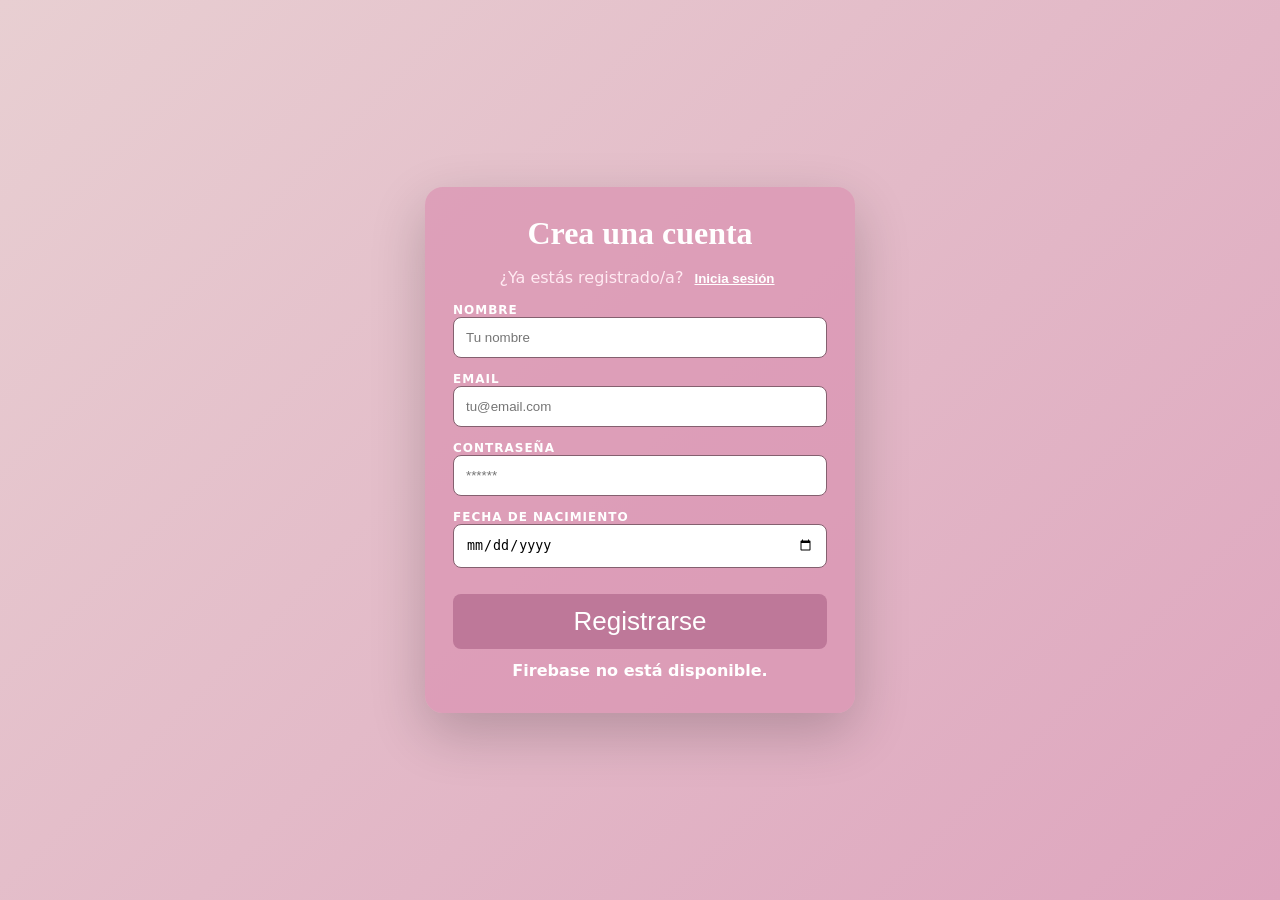
==== index (4).html @ d9af2d57 "Fix registro submit y guardado de usuario en Firestore" ====
<!DOCTYPE html>
<html lang="es">
<head>
  <meta charset="utf-8" />
  <meta name="viewport" content="width=device-width,initial-scale=1" />
  <title>Digital Notes 2026</title>
  <link rel="icon" type="image/png" href="logodn.index.png" />
  <link href="https://fonts.googleapis.com/css2?family=Montserrat:wght@400;700&display=swap" rel="stylesheet">
  <style>
    :root{
      --pink:#ffb6cc; 
      --bg1:#ffdce5; 
      --bg2:#ffe9c7; 
      --accent:#c36b85; 
      --text:#222;
      --heading:#111;
      --card-bg:#ffffff;
      --panel-bg:#ffffff;
      --panel-text:#222;
      --muted:#6b4350;
      --border:#eee;
      --input-bg:#ffffff;
      --nav-bg:linear-gradient(90deg,#ffeef6,#fff6ee);
      --add-cover-bg:rgba(255,255,255,0.6);
    }
    [data-theme="dark"]{
      --bg1:#1a1a1a;
      --bg2:#302b2b;
      --text:#f5f5f5;
      --heading:#ffffff;
      --pink:#8b5b67;
      --accent:#c36b85;
      --card-bg:#262626;
      --panel-bg:#1f1f1f;
      --panel-text:#f5f5f5;
      --muted:#c8a5b1;
      --border:#3a3a3a;
      --input-bg:#262626;
      --nav-bg:#2b2b2b;
      --add-cover-bg:#2b2b2b;
    }

    *{box-sizing:border-box}

    body{
      margin:0;
      font-family:Inter, system-ui, Arial, sans-serif;
      background:linear-gradient(135deg,var(--bg1),var(--bg2));
      min-height:100vh;
      color:var(--text);
    }

    header{
      display:flex;
      align-items:center;
      justify-content:space-between;
      padding:16px 20px;
      background:linear-gradient(90deg, rgba(255,255,255,0.08), rgba(255,255,255,0.03));
      backdrop-filter:blur(6px);
      flex-wrap:wrap;
    }

    .logo-area{
      display:flex;
      align-items:center;
      gap:12px
    }

    .logo-img{
      width:44px;height:44px;
      object-fit:contain;
      border-radius:10px
    }

    .logo-text{
      font-family:Georgia, serif;
      font-size:24px;
      color:#fff
    }

    .nav-right{
      display:flex;
      gap:12px;
      align-items:center;
      flex-wrap:wrap;
    }

    .nav-links a{
      color:var(--muted);
      text-decoration:none;
      padding:8px 12px;
      border-radius:12px;
      background:var(--nav-bg);
      font-weight:700
    }

    input.search{
      padding:8px 12px;
      border-radius:20px;
      border:0;
      min-width:140px;
      background:var(--input-bg);
      color:var(--text)
    }

    main{padding:18px 20px}

    h1.section{
      color:var(--heading);
      margin:18px 0
    }

    .controls{
      display:flex;
      gap:12px;
      align-items:center;
      margin-bottom:12px
    }

    .controls select{
      padding:6px 8px;
      border-radius:8px;
      border:1px solid var(--border);
      background:var(--input-bg);
      color:var(--text)
    }

    .btn{
      background:var(--pink);
      border:none;
      padding:10px 14px;
      border-radius:22px;
      cursor:pointer;
      color:#5a3d4b;
      font-weight:700;
      box-shadow:0 6px 18px rgba(195,107,133,0.12);
      transition:transform .15s ease, box-shadow .2s ease
    }

    .btn:hover{
      transform:translateY(-3px)
    }

    .btn:active,
    .toolbar button:active,
    .icon-btn:active{
      transform:scale(0.95);
    }

    .tap-anim{
      animation:tapPop 320ms ease;
    }

    @keyframes tapPop{
      0%{ transform:scale(1); }
      45%{ transform:scale(0.92); }
      100%{ transform:scale(1); }
    }

    .notes-grid{
      display:grid;
      grid-template-columns:repeat(auto-fill,minmax(320px,1fr));
      gap:18px
    }

    .note-card{
      padding:16px;
      border-radius:14px;
      min-height:130px;
      box-shadow:0 8px 20px rgba(0,0,0,0.08);
      position:relative;
      overflow:hidden;
      background:var(--card-bg);
      color:var(--panel-text)
    }

    .note-title{
      font-weight:700;
      margin-bottom:8px
    }

    .note-body{
      white-space:pre-wrap;
      color:inherit
    }

    .note-body.preview{
      display:-webkit-box;
      -webkit-line-clamp:3;
      -webkit-box-orient:vertical;
      overflow:hidden;
      text-overflow:ellipsis;
      word-break:break-word;
    }

    .note-thumb{
      width:100%;
      height:140px;
      object-fit:cover;
      border-radius:10px;
      margin:8px 0 10px;
      border:1px solid rgba(0,0,0,0.08)
    }

    .note-thumb.small{
      width:100%;
      height:90px;
      object-fit:cover;
      margin:10px 0;
      display:block;
      padding:0;
      background:transparent;
      cursor:zoom-in;
    }

    .note-meta{
      font-size:12px;
      color:var(--muted)
    }

    .notebooks{
      display:flex;
      gap:18px;
      flex-wrap:wrap
    }

    .notebook{
      width:150px;
      text-align:center;
      position:relative;
      border-radius:12px;
      transition:transform .2s ease, box-shadow .2s ease;
    }

    .notebook:hover{
      transform:translateY(-6px) scale(1.02);
    }

    .notebook.active-lift{
      transform:translateY(-14px) scale(1.03);
    }

    .notebook img{
      width:150px;
      height:200px;
      object-fit:cover;
      border-radius:12px;
      display:block;
      box-shadow:0 10px 22px rgba(0,0,0,0.16)
    }

    .notebook img,
    .notebook p{
      cursor:pointer;
    }

    .notebook p{
      margin:8px 0 0;
      font-weight:700;
      color:var(--text)
    }

    .notebook .dots{
      position:absolute;
      top:8px;
      right:8px;
      cursor:pointer;
      color:var(--text);
      font-size:22px;
      z-index:50
    }

    .notebook .menu{
      display:none;
      position:absolute;
      top:36px;
      right:8px;
      background:var(--panel-bg);
      padding:8px;
      border-radius:10px;
      box-shadow:0 12px 30px rgba(0,0,0,0.12);
      z-index:60
    }

    .notebook .menu button{
      display:block;
      width:160px;
      text-align:left;
      padding:10px;
      border-radius:8px;
      border:none;
      background:linear-gradient(90deg,var(--pink),#ffd0e6);
      color:#5a3d4b;
      font-weight:700;
      margin-bottom:6px;
      cursor:pointer
    }

    .add-cover{
      width:150px;
      height:200px;
      border-radius:12px;
      background:var(--add-cover-bg);
      display:flex;
      align-items:center;
      justify-content:center;
      font-size:48px;
      color:var(--muted)
    }

    .overlay{
      position:fixed;
      inset:0;
      background:rgba(0,0,0,0.4);
      display:none;
      align-items:center;
      justify-content:center;
      padding:20px;
      z-index:100
    }

    .modal{
      background:var(--panel-bg);
      color:var(--panel-text);
      width:100%;
      max-width:960px;
      border-radius:12px;
      padding:18px;
      box-shadow:0 18px 40px rgba(0,0,0,0.25)
    }

    .title-input{
      width:100%;
      padding:10px;
      border-radius:10px;
      border:1px solid var(--border);
      background:var(--input-bg);
      color:var(--panel-text);
      margin-bottom:10px;
      font-weight:700
    }

    .toolbar{
      display:flex;
      gap:8px;
      margin-bottom:8px;
      align-items:center;
      flex-wrap:wrap
    }

    .toolbar button,
    .toolbar select,
    .toolbar input[type="color"]{
      padding:10px;
      border-radius:10px;
      border:2px solid rgba(0,0,0,0.04);
      background:var(--panel-bg);
      color:var(--panel-text);
      cursor:pointer;
      font-weight:700
    }

    .toolbar select{
      min-width:160px
    }

    .toolbar .tool-group{
      display:flex;
      gap:8px;
      flex-wrap:wrap;
      align-items:center
    }

    .toolbar .tool-label{
      font-size:12px;
      font-weight:700;
      color:var(--muted)
    }

    .toolbar .text-color-tool{
      width:44px;
      height:44px;
      border-radius:12px;
      border:2px solid rgba(0,0,0,0.06);
      background:var(--panel-bg);
      font-weight:800;
      font-size:18px;
      color:var(--muted)
    }

    .toolbar .text-color-picker{
      width:44px;
      height:44px;
      padding:0;
      border-radius:12px
    }

    .editor{
      min-height:300px;
      position:relative;
      max-height:min(60vh, 420px);
      border-radius:10px;
      border:1px solid var(--border);
      padding:14px;
      overflow:auto;
      background:var(--panel-bg);
      color:var(--panel-text);
      line-height:1.5
    }

    .editor-shell{
      position:relative
    }

    .editor-scroll{
      position:absolute;
      top:12px;
      right:12px;
      display:flex;
      flex-direction:column;
      gap:8px
    }

    .editor-scroll button{
      width:42px;
      height:42px;
      border-radius:14px;
      border:none;
      background:linear-gradient(180deg,#ffd0e6,#ffb6cc);
      cursor:pointer;
      box-shadow:0 6px 14px rgba(195,107,133,0.2);
      font-size:18px
    }

    .editor[contenteditable]{outline:none}

    .color-panel{
      display:flex;
      gap:12px;
      align-items:center;
      flex-wrap:wrap
    }

    .color-preview{
      width:40px;
      height:40px;
      border-radius:8px;
      border:1px solid #ddd
    }

    .color-controls{
      display:flex;
      flex-direction:column;
      gap:8px
    }

    .color-controls input[type=range]{width:220px}

    .palette{
      display:flex;
      gap:8px;
      flex-wrap:wrap
    }

    .palette button{
      width:36px;
      height:36px;
      border-radius:8px;
      border:2px solid rgba(0,0,0,0.06);
      cursor:pointer
    }

    .icon-btn{
      width:62px;
      height:62px;
      border-radius:50%;
      background:linear-gradient(180deg,#ffd0e6,#ffb6cc);
      display:flex;
      align-items:center;
      justify-content:center;
      font-size:30px;
      box-shadow:0 10px 30px rgba(195,107,133,0.18);
      position:fixed;
      bottom:24px;
      right:24px;
      cursor:pointer;
      z-index:120
    }

    .row{
      display:flex;
      gap:8px;
      align-items:center
    }

    .notebook.drop-target{
      outline:3px dashed rgba(195,107,133,0.35)
    }

    .file-input{display:none}

    .note-img{
      max-width:100%;
      border-radius:8px;
      margin-top:8px;
      cursor:move;
      touch-action:none;
    }

    .note-img.selected{
      outline:2px dashed #d66ba0;
      outline-offset:2px;
    }

    .note-asset-block{
      margin:12px 0;
      padding:10px;
      border:1px dashed var(--border);
      border-radius:12px;
      background:rgba(255,255,255,0.55);
    }

    .note-asset-block figcaption{
      font-size:12px;
      color:var(--muted);
      margin-bottom:8px;
      font-weight:700;
      letter-spacing:.2px;
    }

    .drawing-board{
      display:none;
      margin-bottom:12px;
      border:1px solid var(--border);
      border-radius:14px;
      padding:10px;
      background:var(--panel-bg);
    }

    .draw-toolbar{
      display:flex;
      flex-wrap:wrap;
      gap:8px;
      align-items:center;
      margin-bottom:8px;
    }

    .draw-toolbar input,
    .draw-toolbar select,
    .draw-toolbar button{
      border-radius:10px;
      border:1px solid var(--border);
      padding:8px;
      background:var(--panel-bg);
      color:var(--panel-text);
    }

    #drawCanvas{
      width:100%;
      height:220px;
      border:1px solid var(--border);
      border-radius:10px;
      background:#fff;
      display:block;
      cursor:crosshair;
      touch-action:none;
    }

    .template-gallery{
      display:none;
      margin-top:18px;
      padding:16px;
      border-radius:14px;
      border:1px solid var(--border);
      background:var(--panel-bg);
    }

    .template-gallery h3{
      margin:0 0 6px;
    }

    .template-grid{
      display:grid;
      grid-template-columns:repeat(auto-fill,minmax(160px,1fr));
      gap:12px;
    }

    .template-card{
      border:1px solid var(--border);
      border-radius:12px;
      padding:10px;
      background:var(--card-bg);
      cursor:pointer;
    }

    .template-card img{
      width:100%;
      height:180px;
      object-fit:cover;
      border-radius:8px;
      display:block;
      margin-bottom:8px;
    }

    .template-card span{
      font-weight:700;
      color:var(--panel-text);
    }

    .compact-color-palette{
      display:none;
      margin-bottom:10px;
      border:1px solid var(--border);
      border-radius:10px;
      padding:8px;
      background:var(--panel-bg);
    }

    .compact-color-grid{
      display:grid;
      grid-template-columns:repeat(auto-fill,minmax(28px,1fr));
      gap:6px;
      max-width:260px;
    }

    .compact-color-grid button{
      width:28px;
      height:28px;
      border-radius:7px;
      border:1px solid rgba(0,0,0,0.14);
      cursor:pointer;
    }

    .draw-fullscreen-overlay{
      position:fixed;
      inset:0;
      z-index:220;
      background:rgba(14,10,12,0.95);
      display:none;
      flex-direction:column;
      padding:10px;
    }

    .draw-fullscreen-toolbar{
      display:flex;
      gap:8px;
      align-items:center;
      flex-wrap:wrap;
      margin-bottom:8px;
      color:#fff;
    }

    .draw-fullscreen-toolbar input,
    .draw-fullscreen-toolbar select,
    .draw-fullscreen-toolbar button{
      padding:8px;
      border-radius:10px;
      border:1px solid #5e5860;
      background:#272429;
      color:#fff;
    }

    #drawFullscreenCanvas{
      flex:1;
      width:100%;
      border-radius:12px;
      background:#fff;
      touch-action:none;
      cursor:crosshair;
    }

    .calendar-btn{
      background:var(--pink);
      color:#5a3d4b;
      border:none;
    }


    .btn.saving{
      background:linear-gradient(180deg,#ffb9d6,#ffa6cc);
      box-shadow:0 10px 24px rgba(194,72,126,0.28);
    }

    .btn.saved{
      background:linear-gradient(180deg,#b6f3d1,#93e3b8);
      color:#1d5b3a;
    }

    .calendar-modal{
      max-width:420px;
    }

    .calendar-head{
      display:flex;
      align-items:center;
      justify-content:space-between;
      margin-bottom:10px;
    }

    .calendar-grid{
      display:grid;
      grid-template-columns:repeat(7,1fr);
      gap:6px;
    }

    .calendar-weekday,
    .calendar-day{
      text-align:center;
      border-radius:10px;
      padding:8px 0;
      font-weight:700;
      font-size:12px;
    }

    .calendar-weekday{ color:var(--muted); }

    .calendar-day{
      border:1px solid var(--border);
      background:linear-gradient(180deg,#fff8fd,#ffe9f4);
      cursor:pointer;
    }

    .calendar-day.active{
      background:linear-gradient(180deg,#ffb6d8,#fda7cc);
      color:#6a2546;
      border-color:#f192bf;
    }


    [data-theme="dark"] .calendar-day{
      background:linear-gradient(180deg,#2f2a2e,#262226);
      border-color:#51464d;
      color:#f5f5f5;
    }

    [data-theme="dark"] .calendar-day.active{
      background:linear-gradient(180deg,#a56d82,#8f5f72);
      color:#fff;
      border-color:#bc8ea0;
    }

    .editor-modal{
      max-width:940px;
      max-height:92vh;
      overflow:auto;
      transition:max-width .2s ease;
    }

    .editor-modal.fullscreen{
      width:96vw;
      max-width:96vw;
      height:94vh;
      max-height:94vh;
    }

    .auth-overlay{
      position:fixed;
      inset:0;
      z-index:500;
      background:linear-gradient(135deg,#e8cfd2,#dea5be);
      display:flex;
      align-items:center;
      justify-content:center;
      padding:20px;
    }

    .auth-card{
      width:min(92vw,430px);
      background:rgba(219,151,180,0.78);
      border-radius:18px;
      padding:28px;
      color:#fff;
      box-shadow:0 20px 55px rgba(0,0,0,0.2);
    }

    .auth-card h1{font-family:Georgia,serif;text-align:center;margin:0 0 10px;}
    .auth-card p{text-align:center;color:#ffeaf2;}
    .auth-card label{display:block;font-weight:700;font-size:12px;letter-spacing:1px;margin:14px 0 6px;}
    .auth-card input{width:100%;padding:12px;border:1px solid #84606f;border-radius:8px;}
    .auth-card #toggleAuthMode{background:none;border:none;color:#fff;font-weight:700;cursor:pointer;text-decoration:underline;}
    .auth-card #authSubmit{margin-top:20px;width:100%;padding:12px;border:none;border-radius:8px;background:#be7899;color:#fff;font-size:26px;cursor:pointer;}

    .export-import-group{
      display:flex;
      gap:8px;
      align-items:center;
      flex-wrap:wrap;
    }

    .toast-msg{
      position:fixed;
      top:18px;
      right:18px;
      z-index:900;
      padding:10px 14px;
      border-radius:12px;
      background:linear-gradient(180deg,#ffd9ea,#ffc3dd);
      color:#6b2b4f;
      font-weight:700;
      box-shadow:0 12px 28px rgba(0,0,0,0.2);
      opacity:0;
      transform:translateY(-8px);
      pointer-events:none;
      transition:opacity .22s ease, transform .22s ease;
    }

    .toast-msg.show{
      opacity:1;
      transform:translateY(0);
    }

    [data-theme="dark"] .toast-msg{
      background:linear-gradient(180deg,#6e4b59,#543846);
      color:#fff;
    }

    body.auth-locked header,
    body.auth-locked main,
    body.auth-locked footer,
    body.auth-locked #fab{
      display:none;
    }

    .image-controls{
      display:none;
      gap:12px;
      align-items:center;
      flex-wrap:wrap;
      padding:10px;
      border-radius:12px;
      border:1px solid var(--border);
      background:var(--panel-bg);
      color:var(--panel-text);
      margin:8px 0 12px
    }

    .image-controls label{
      font-size:12px;
      font-weight:700;
      color:var(--muted)
    }

    .image-controls input[type="range"]{
      width:160px
    }

    .image-controls select,
    .image-controls button{
      padding:8px 10px;
      border-radius:8px;
      border:1px solid var(--border);
      background:var(--panel-bg);
      color:var(--panel-text);
      cursor:pointer
    }

    .controls label{
      color:var(--text)
    }

    .modal label{
      color:var(--panel-text)
    }

    .notebook-notes{
      display:grid;
      grid-template-columns:repeat(auto-fill,minmax(310px,1fr));
      gap:18px;
      margin-top:12px
    }

    .notebook-workspace{
      margin-top:22px;
      padding:18px;
      border-radius:16px;
      border:1px solid var(--border);
      background:var(--panel-bg);
      color:var(--panel-text)
    }

    .notebook-workspace-header{
      display:flex;
      justify-content:space-between;
      align-items:flex-start;
      gap:12px;
      flex-wrap:wrap
    }

    .notebook-workspace-title-wrap{
      display:flex;
      flex-direction:column;
      gap:8px;
    }

    .notebook-mode-panel{
      margin-top:18px;
      padding:16px;
      border-radius:14px;
      border:1px solid var(--border);
      background:linear-gradient(135deg,#ffe5f0,#ffd6ea);
    }

    .notebook-mode-panel h4{
      margin:0 0 6px;
      color:var(--heading)
    }

    .notebook-mode-panel p{
      margin:0 0 12px;
      color:var(--muted)
    }

    .notebook-notes .note-card{
      min-height:220px;
      padding:18px;
      border:1px solid rgba(0,0,0,0.06);
      cursor:pointer
    }

    .notebook-notes .note-title{
      font-size:20px;
      margin-bottom:12px
    }

    .notebook-notes .note-body.preview{
      -webkit-line-clamp:5;
      font-size:15px
    }


    .notebook-open-mode-btn{
      position:relative;
      display:inline-flex;
      align-items:center;
      gap:12px;
      padding:11px 18px;
      border-radius:999px;
      border:none;
      font-weight:700;
      color:#6b2b4f;
      background:linear-gradient(180deg,#ffd1e8,#ffb7da);
      box-shadow:0 8px 18px rgba(179,73,123,0.22);
      cursor:pointer;
    }

    .notebook-open-mode-btn .book-icon{
      width:26px;
      height:18px;
      border-radius:4px;
      position:relative;
      display:inline-block;
      background:#fff3fa;
      border:2px solid #b55286;
      box-shadow:inset -7px 0 0 rgba(181,82,134,0.18);
    }

    .notebook-open-mode-btn .book-icon::before{
      content:'';
      position:absolute;
      top:-2px;
      bottom:-2px;
      left:50%;
      width:2px;
      transform:translateX(-50%);
      background:#b55286;
    }

    .book-shell{
      display:flex;
      align-items:center;
      justify-content:center;
      gap:20px;
      margin-top:12px
    }

    .book-stage{
      width:min(950px, 96vw);
      display:flex;
      justify-content:center
    }

    .book-topbar{
      display:flex;
      justify-content:space-between;
      align-items:center;
      gap:8px;
      flex-wrap:wrap
    }

    .book-container{
      width:100%;
      min-height:500px;
      perspective:1200px;
      position:relative;
      background:linear-gradient(150deg,#ffcae3,#f7b7d8);
      border-radius:18px;
      padding:28px 20px;
      box-shadow:0 20px 42px rgba(140,48,101,0.32)
    }

    .book-spread{
      display:grid;
      grid-template-columns:1fr 1fr;
      gap:0;
      min-height:440px;
      border-radius:14px;
      overflow:hidden;
      box-shadow:0 16px 36px rgba(0,0,0,0.26);
      position:relative;
      transition:transform 0.65s ease;
      transform-style:preserve-3d;
      transform-origin:center;
    }

    .book-spread::before{
      content:'';
      position:absolute;
      top:0;
      bottom:0;
      left:50%;
      width:10px;
      transform:translateX(-50%);
      border-radius:12px;
      background:linear-gradient(180deg,#c478a1,#a35280);
      box-shadow:0 0 12px rgba(0,0,0,0.2);
      z-index:3;
    }

    .book-leaf{
      background:#fff5fa;
      padding:24px 28px;
      position:relative;
      overflow:hidden;
      color:#302127;
    }

    [data-theme="dark"] .book-leaf{
      background:#312733;
      color:#f6edf2;
    }

    .book-leaf::before{
      content:'';
      position:absolute;
      inset:0;
      background:
        linear-gradient(90deg,rgba(0,0,0,0.06),transparent 60%),
        radial-gradient(circle at top right, rgba(255,126,188,0.24), transparent 55%);
      border-radius:6px;
      pointer-events:none
    }

    .book-spread.turning{
      box-shadow:0 22px 46px rgba(0,0,0,0.3)
    }

    .book-spread.turning::after{
      content:'';
      position:absolute;
      top:0;
      bottom:0;
      width:52%;
      pointer-events:none;
      z-index:6;
      opacity:0;
      background:linear-gradient(90deg, rgba(40,18,34,0.35), rgba(40,18,34,0.06) 46%, rgba(255,255,255,0.2));
      filter:blur(0.5px);
    }

    .book-spread.flip-forward{
      animation:pageFlipForward 820ms cubic-bezier(0.24,0.82,0.26,1);
    }

    .book-spread.flip-forward::after{
      right:-2%;
      transform-origin:left center;
      animation:pageShadowForward 820ms ease;
    }

    .book-spread.flip-back{
      animation:pageFlipBackward 820ms cubic-bezier(0.24,0.82,0.26,1);
    }

    .book-spread.flip-back::after{
      left:-2%;
      transform-origin:right center;
      animation:pageShadowBackward 820ms ease;
    }

    .book-cover-screen,
    .book-spread{
      transition:opacity 280ms ease;
    }

    .book-cover-screen.flipping-out,
    .book-spread.flipping-out{
      opacity:0;
    }

    @keyframes pageFlipForward{
      0%{ transform:rotateY(0deg) translateX(0) scale(1); }
      38%{ transform:rotateY(-20deg) translateX(12px) scale(0.99); }
      62%{ transform:rotateY(-33deg) translateX(18px) scale(0.985); }
      100%{ transform:rotateY(0deg) translateX(0) scale(1); }
    }

    @keyframes pageFlipBackward{
      0%{ transform:rotateY(0deg) translateX(0) scale(1); }
      38%{ transform:rotateY(20deg) translateX(-12px) scale(0.99); }
      62%{ transform:rotateY(33deg) translateX(-18px) scale(0.985); }
      100%{ transform:rotateY(0deg) translateX(0) scale(1); }
    }

    @keyframes pageShadowForward{
      0%{ opacity:0; transform:scaleX(0.65) rotateY(0deg); }
      46%{ opacity:0.82; transform:scaleX(1) rotateY(-22deg); }
      100%{ opacity:0; transform:scaleX(0.7) rotateY(0deg); }
    }

    @keyframes pageShadowBackward{
      0%{ opacity:0; transform:scaleX(0.65) rotateY(0deg); }
      46%{ opacity:0.82; transform:scaleX(1) rotateY(22deg); }
      100%{ opacity:0; transform:scaleX(0.7) rotateY(0deg); }
    }

    .book-meta{
      font-size:12px;
      color:var(--muted);
      margin-bottom:12px;
      position:relative;
      z-index:2
    }

    .book-title{
      font-weight:700;
      font-size:20px;
      margin-bottom:12px;
      position:relative;
      z-index:2
    }

    .book-content{
      white-space:pre-wrap;
      line-height:1.85;
      min-height:300px;
      max-height:320px;
      overflow:auto;
      padding-right:6px;
      position:relative;
      z-index:2
    }

    .book-cover-screen{
      min-height:440px;
      border-radius:14px;
      background:linear-gradient(135deg,#f08aba,#d8689f);
      display:flex;
      flex-direction:column;
      align-items:center;
      justify-content:center;
      gap:16px;
      box-shadow:inset 0 0 0 8px rgba(255,255,255,0.08)
    }

    .book-cover-screen img{
      width:min(240px,56vw);
      max-height:320px;
      object-fit:cover;
      border-radius:12px;
      box-shadow:0 20px 32px rgba(0,0,0,0.24)
    }

    .book-cover-fallback{
      width:min(240px,56vw);
      height:min(320px,74vw);
      border-radius:12px;
      display:flex;
      align-items:center;
      justify-content:center;
      background:rgba(255,255,255,0.26);
      color:#fff;
      font-weight:700;
      text-align:center;
      padding:18px;
      box-shadow:0 20px 32px rgba(0,0,0,0.24)
    }

    .book-empty{
      color:#9a8a76;
      font-style:italic
    }

    .book-nav{
      display:flex;
      flex-direction:column;
      gap:10px
    }

    .book-nav button{
      width:56px;
      height:56px;
      border-radius:50%;
      border:none;
      background:linear-gradient(180deg,#ffd0e6,#ffb6cc);
      font-size:20px;
      cursor:pointer;
      box-shadow:0 6px 16px rgba(195,107,133,0.2)
    }

    .book-exit{
      background:#ddd
    }

    .tutorial-steps{
      margin:10px 0 14px;
      padding-left:20px;
      display:grid;
      gap:8px
    }

    .tutorial-steps li{
      line-height:1.45
    }

    .modal select{
      padding:6px 8px;
      border-radius:8px;
      border:1px solid var(--border);
      background:var(--input-bg);
      color:var(--panel-text)
    }

    footer{
      text-align:center;
      padding:20px;
      color:var(--muted);
      font-weight:700
    }

    /* RESPONSIVE FIX FULL */
    @media(max-width:600px){
      header{
        flex-direction:column;
        align-items:flex-start;
        gap:14px;
        padding:12px 16px;
      }
      .nav-right{
        width:100%;
        flex-wrap:wrap;
        gap:8px;
      }
      .nav-links a{
        padding:6px 8px;
        font-size:13px;
      }
      .btn{
        padding:8px 10px;
        font-size:13px;
        border-radius:16px;
      }
      input.search{
        min-width:100%;
        padding:8px;
      }
      .logo-img{width:36px;height:36px}
      .logo-text{font-size:18px}
      .modal{padding:14px}
      .editor{min-height:220px}
      .toolbar button,
      .toolbar select,
      .toolbar input[type="color"]{
        padding:8px;
        font-size:12px
      }
      .toolbar select{min-width:120px}
      .icon-btn{
        width:54px;
        height:54px;
        bottom:16px;
        right:16px
      }
      .notes-grid{
        grid-template-columns:1fr;
      }
      .note-card{
        min-height:120px;
      }
      #overlayEditor{
        padding:0;
        align-items:stretch;
      }
      #overlayEditor .modal{
        max-width:none;
        width:100%;
        min-height:100vh;
        border-radius:0;
        padding:12px;
      }
      .book-shell{
        flex-direction:column;
      }
      .book-nav{
        flex-direction:row;
      }
      .book-nav button{
        width:48px;
        height:48px;
      }
      .book-spread{
        grid-template-columns:1fr 1fr;
        min-width:680px;
      }
      .book-spread::before{ width:7px; }
      .book-container{
        min-height:460px;
        padding:10px;
        width:100%;
        overflow-x:auto;
      }
      .book-cover-screen{
        min-height:420px;
      }
      .book-stage{ width:100%; }
      .book-nav{ width:100%; justify-content:center; }
      .book-content{ max-height:340px; }
      .template-card img{height:140px;}
    }

    @media (min-width:601px) and (max-width:1024px){
      .book-container{
        min-height:460px;
      }
      .book-leaf{
        padding:18px 20px;
      }
      .book-content{
        max-height:280px;
      }
    }
  </style>
</head>
<body class="auth-locked">
  <header>
    <div class="logo-area">
      <img src="logodn.index.png" alt="Logo" class="logo-img" />
      <span class="logo-text">Digital Notes 2026</span>
    </div>

    <div class="nav-right">
      <nav class="nav-links">
        <a href="#" data-view="notes">Notas recientes</a>
        <a href="#" data-view="cuadernos">Mis cuadernos</a>
      </nav>

      <input class="search" placeholder="Buscar..." id="searchInput" />

      <button class="btn" id="openQuickAdd">+ Agregar Nota</button>
      <div class="export-import-group">
        <button class="btn" id="exportBtn">Exportar</button>
        <label class="btn" id="importLabel">
          Importar
          <input type="file" id="importFile" class="file-input" accept="application/json">
        </label>
      </div>
      <button class="btn calendar-btn" id="calendarBtn">📅 Calendario</button>
      <button class="btn" id="openSettingsBtn">⚙️ Configuración</button>

      <button class="btn" id="darkModeBtn">🌙</button>
    </div>
  </header>

  <main>
    <section id="view-notes">
      <h1 class="section">Notas recientes</h1>
      <div class="controls">
        <label>Filtrar por libreta:
          <select id="filterNotebook"><option value="all">Todas</option></select>
        </label>
      </div>
      <div class="notes-grid" id="notesGrid"></div>
    </section>

    <section id="view-cuadernos" class="notebook-shell" style="display:none">
      <h1 class="section">Mis cuadernos</h1>
      <p style="margin-top:-6px;color:var(--muted)">Esta vista es solo para cuadernos. Haz clic en uno para abrir su página exclusiva de notas.</p>
      <div class="notebooks" id="notebooksList">
        <div class="notebook">
          <div class="add-cover" id="addNotebookBtn">+</div>
          <p>Agregar portada</p>
        </div>
      </div>
    </section>

    <section id="view-notebook-notes" class="notebook-workspace" style="display:none">
      <div class="notebook-workspace-header">
        <div class="notebook-workspace-title-wrap">
          <button id="closeNotebookView" class="btn" style="background:#ddd">⟵ Volver a cuadernos</button>
          <h3 id="notebookViewTitle" style="margin:0">Página del cuaderno</h3>
          <p id="notebookViewSubtitle" style="margin:0;color:var(--muted)">Aquí verás las notas recientes de este cuaderno.</p>
        </div>
      </div>
      <div class="notebook-mode-panel">
        <h4>Modo libreta</h4>
        <p>Vista de doble página, fondo rosa y animaciones activas en todas las hojas de este cuaderno.</p>
        <button id="openBookModeInline" class="notebook-open-mode-btn"><span class="book-icon" aria-hidden="true"></span> Abrir modo libreta</button>
      </div>
      <div class="notebook-notes" id="notebookNotesGrid"></div>
    </section>
  </main>

  <!-- Overlay para cuadernos -->
  <div class="overlay" id="overlayNotebook">
    <div class="modal">
      <h3 id="nbModalTitle">Nuevo cuaderno</h3>
      <input id="nbName" placeholder="Nombre del cuaderno" class="title-input" />
      <label>Portada: <input type="file" id="nbCoverFile" accept="image/*"></label>
      <label>Color del cuaderno: <input type="color" id="nbCoverColor" value="#f08aba"></label>
      <div style="display:flex;gap:10px;margin-top:12px;justify-content:flex-end">
        <button id="nbCancel" class="btn" style="background:#ddd">Cancelar</button>
        <button id="nbSave" class="btn">Guardar</button>
      </div>
    </div>
  </div>

  <!-- Overlay para editor de notas -->
  <div class="overlay" id="overlayEditor">
    <div class="modal editor-modal" id="editorModal">
      <input id="noteTitle" class="title-input" placeholder="Título (opcional)" />
      <div style="display:flex;gap:10px;align-items:center;margin-bottom:8px;flex-wrap:wrap">
        <div class="toolbar">
          <div class="tool-group">
            <button data-cmd="bold">B</button>
            <button data-cmd="italic">I</button>
            <button data-cmd="underline">U</button>
            <button data-cmd="insertUnorderedList">• Lista</button>
            <button data-cmd="insertOrderedList">1. Lista</button>
            <button id="insertChecklist">☑️</button>
          </div>
          <div class="tool-group">
            <span class="tool-label">Alinear</span>
            <button data-align="left">⬅️</button>
            <button data-align="center">↔️</button>
            <button data-align="right">➡️</button>
          </div>
          <div class="tool-group">
            <button id="textColorTool" class="text-color-tool" title="Color de texto">A</button>
            <input type="color" id="textColorToolPicker" class="text-color-picker" value="#6b4350" title="Paleta de color de texto">
          </div>
          <div class="tool-group">
            <button id="fontDecrease" title="Disminuir tamaño">A-</button>
            <button id="fontIncrease" title="Aumentar tamaño">A+</button>
            <select id="fontSelect">
              <option value="">Fuente</option>
              <option value="Arial">Arial</option>
              <option value="Montserrat">Montserrat</option>
              <option value="Georgia">Georgia</option>
              <option value="Times New Roman">Times New Roman</option>
              <option value="Verdana">Verdana</option>
              <option value="Courier New">Courier New</option>
              <option value="Comic Sans MS">Comic Sans MS</option>
            </select>
            <select id="emojiSelect">
              <option value="">😊 Emoji</option>
              <option>😀</option>
              <option>😍</option>
              <option>✨</option>
              <option>🔥</option>
              <option>🌸</option>
              <option>📌</option>
              <option>✅</option>
              <option>🧠</option>
              <option>📚</option>
              <option>💡</option>
              <option>🎯</option>
            </select>
          </div>
          <div class="tool-group">
            <input type="color" id="highlightColor" value="#fff2a8" title="Subrayado de color">
            <button id="applyHighlight">🖍️</button>
            <button id="toggleCompactPalette" title="Color de fondo">🎨 Fondo</button>
            <button id="openColorPanel">Más colores</button>
          </div>
          <div class="tool-group">
            <button id="insertImageBtn">🖼️</button>
            <button id="openFullscreenDraw">✏️ Dibujo completo</button>
            <button id="insertTemplateBtn">📄 Plantilla</button>
            <input type="file" id="noteImageFile" accept="image/*" class="file-input">
          </div>
        </div>
        <label>Guardar en:
          <select id="editorNotebook"></select>
        </label>
        <div style="margin-left:auto;display:flex;gap:8px">
          <button id="deleteNoteBtn" style="background:#f88;border-radius:8px;padding:8px;border:none;color:#fff;display:none">Eliminar</button>
          <button id="fullscreenEditorBtn" class="btn" style="background:#e7d5dc">⛶ Pantalla completa</button>
          <button id="closeEditor" class="btn" style="background:#ddd">Cerrar</button>
          <button id="saveNote" class="btn">Guardar</button>
        </div>
      </div>

      <div class="compact-color-palette" id="compactColorPalette">
        <div class="compact-color-grid" id="compactColorGrid"></div>
      </div>

      <div id="colorPanel" style="display:none;margin-bottom:10px">
        <div class="color-panel">
          <div class="row">
            <div class="color-preview" id="colorPreview"></div>
          </div>
          <div class="color-controls">
            <div class="row"><label>Hue</label><input type="range" id="hRange" min="0" max="360" value="330"></div>
            <div class="row"><label>Saturation</label><input type="range" id="sRange" min="0" max="100" value="80"></div>
            <div class="row"><label>Light</label><input type="range" id="lRange" min="0" max="100" value="90"></div>
            <div class="row"><label>Alpha</label><input type="range" id="aRange" min="0" max="1" step="0.01" value="1"></div>
            <div class="row"><button id="applyBgColor" class="btn">Aplicar fondo</button></div>
            <div style="margin-top:6px"><strong>Paleta rápida:</strong></div>
            <div class="palette" id="quickPalette"></div>
          </div>
        </div>
      </div>

      <div class="drawing-board" id="drawingBoard">
        <div class="draw-toolbar">
          <label>Color <input type="color" id="drawColor" value="#d4629b"></label>
          <label>Tamaño <input type="range" id="drawSize" min="1" max="25" value="4"></label>
          <label>Pincel
            <select id="drawBrush">
              <option value="round">Redondo</option>
              <option value="square">Cuadrado</option>
              <option value="marker">Marcador</option>
            </select>
          </label>
          <button id="drawEraser">Borrador</button>
          <button id="clearDrawCanvas">Limpiar</button>
          <button id="saveDrawingBtn" class="btn">Guardar dibujo</button>
        </div>
        <canvas id="drawCanvas" width="860" height="220"></canvas>
      </div>

      <div id="templatePanel" class="drawing-board">
        <div class="draw-toolbar">
          <span class="tool-label">Plantillas rápidas</span>
          <button class="template-btn" data-template="plantilla1.png">Plantilla 1</button>
          <button class="template-btn" data-template="plantilla2.png">Plantilla 2</button>
          <button class="template-btn" data-template="plantilla3.png">Plantilla 3</button>
          <button class="template-btn" data-template="plantilla4.png">Plantilla 4</button>
          <button class="template-btn" data-template="plantilla5.png">Plantilla 5</button>
        </div>
      </div>

      <div class="template-gallery" id="templateGalleryEditor">
        <h3>Galería de plantillas</h3>
        <p style="margin:0 0 12px;color:var(--muted)">Esta sesión es para agregar notas con plantilla. Elige una para escribir o dibujar en pantalla completa.</p>
        <div class="template-grid" id="templateGridEditor"></div>
      </div>

      <div class="image-controls" id="imageControls">
        <label>Tamaño
          <input type="range" id="imageSize" min="20" max="100" value="70">
        </label>
        <label>Rotar
          <input type="range" id="imageRotate" min="-180" max="180" value="0">
        </label>
        <label>Posición
          <select id="imageAlign">
            <option value="left">Izquierda</option>
            <option value="center">Centro</option>
            <option value="right">Derecha</option>
          </select>
        </label>
        <button id="pinImageBtn">Fijar imagen</button>
        <button id="removeImageBtn">Eliminar imagen</button>
      </div>

      <div class="editor-shell">
        <div id="editor" class="editor" contenteditable="true" spellcheck="true"></div>
        <div class="editor-scroll" aria-label="Navegación rápida">
          <button id="scrollUpBtn" title="Subir">⬆️</button>
          <button id="scrollDownBtn" title="Bajar">⬇️</button>
        </div>
      </div>
    </div>
  </div>


  <div class="overlay" id="overlayCalendar">
    <div class="modal calendar-modal">
      <div class="calendar-head">
        <button id="calendarPrev" class="btn" style="padding:8px 10px">◀</button>
        <h3 id="calendarTitle" style="margin:0">Calendario</h3>
        <button id="calendarNext" class="btn" style="padding:8px 10px">▶</button>
      </div>
      <div class="calendar-grid" id="calendarGrid"></div>
      <div style="display:flex;justify-content:flex-end;gap:8px;margin-top:12px">
        <button id="closeCalendar" class="btn" style="background:#ddd">Cerrar</button>
        <button id="insertCalendarDate" class="btn">Insertar fecha</button>
      </div>
    </div>
  </div>

  <!-- Overlay para modo libreta -->
  <div class="overlay" id="overlayBookMode">
    <div class="modal" style="max-width:1080px">
      <div class="book-topbar">
        <button id="backToNotebookView" class="btn" style="background:#ddd">⟵ Volver</button>
        <h3 id="bookModeTitle" style="margin:0">Modo Libreta</h3>
        <button id="exitBookMode" class="btn book-exit">Cerrar</button>
      </div>
      <div class="book-shell">
        <div class="book-nav">
          <button id="prevPageBtn" title="Página anterior">⬅️</button>
        </div>
        <div class="book-stage">
          <div class="book-container" id="bookContainer">
            <div class="book-cover-screen" id="bookCoverScreen">
              <img id="bookCoverImage" src="" alt="Portada del cuaderno" style="display:none">
              <div id="bookCoverFallback" class="book-cover-fallback"></div>
              <button id="openNotebookPages" class="btn">Abrir cuaderno</button>
            </div>
            <div class="book-spread" id="bookSpread" style="display:none">
              <div class="book-leaf" id="bookLeftPage">
                <div class="book-meta" id="bookLeftMeta"></div>
                <div class="book-title" id="bookLeftTitle"></div>
                <div class="book-content" id="bookLeftContent"></div>
              </div>
              <div class="book-leaf" id="bookRightPage">
                <div class="book-meta" id="bookRightMeta"></div>
                <div class="book-title" id="bookRightTitle"></div>
                <div class="book-content" id="bookRightContent"></div>
              </div>
            </div>
          </div>
        </div>
        <div class="book-nav">
          <button id="nextPageBtn" title="Página siguiente">➡️</button>
        </div>
      </div>
    </div>
  </div>

  <div class="overlay" id="overlayTutorial">
    <div class="modal" style="max-width:760px">
      <h3>👋 Bienvenido/a a Digital Notes</h3>
      <p>Mini tutorial rápido de herramientas:</p>
      <ol class="tutorial-steps">
        <li><strong>+ Agregar Nota</strong>: crea una nota nueva al instante.</li>
        <li><strong>Barra de formato</strong>: negrita, cursiva, listas, alineación y resaltado.</li>
        <li><strong>🎨 Fondo</strong>: cambia el color de la nota y se verá igual en recientes y cuadernos.</li>
        <li><strong>🖼️ Imagen</strong>: inserta fotos en la nota para ver miniatura en notas recientes.</li>
        <li><strong>Mis cuadernos</strong>: organiza tus notas por categoría y ábrelas en Modo Libreta.</li>
        <li><strong>Exportar/Importar</strong>: respalda y restaura todo tu contenido.</li>
      </ol>
      <div style="display:flex;justify-content:flex-end;gap:8px">
        <button id="tutorialClose" class="btn">Entendido</button>
      </div>
    </div>
  </div>

  <div class="draw-fullscreen-overlay" id="drawFullscreenOverlay">
    <div class="draw-fullscreen-toolbar">
      <button id="closeFullscreenDraw">Cerrar</button>
      <label>Color <input type="color" id="drawFsColor" value="#d4629b"></label>
      <label>Tamaño <input type="range" id="drawFsSize" min="1" max="32" value="5"></label>
      <label>Pincel
        <select id="drawFsBrush">
          <option value="round">Redondo</option>
          <option value="square">Cuadrado</option>
          <option value="marker">Marcador</option>
        </select>
      </label>
      <button id="drawFsEraser">Borrador</button>
      <button id="drawFsClear">Limpiar</button>
      <button id="drawFsSave" class="btn">Guardar en nota</button>
    </div>
    <canvas id="drawFullscreenCanvas" width="1600" height="900"></canvas>
  </div>

  <div class="overlay" id="overlayTemplateEditor">
    <div class="modal" style="max-width:1200px;padding:0;overflow:hidden">
      <div style="display:flex;justify-content:space-between;align-items:center;padding:10px 12px;background:var(--panel-bg);border-bottom:1px solid var(--border)">
        <strong id="templateEditorTitle">Editor de plantilla</strong>
        <div style="display:flex;gap:8px;align-items:center;flex-wrap:wrap">
          <label>Color <input type="color" id="templateDrawColor" value="#2e2e2e"></label>
          <label>Tamaño <input type="range" id="templateDrawSize" min="1" max="28" value="3"></label>
          <label>Pincel
            <select id="templateDrawBrush">
              <option value="round">Redondo</option>
              <option value="square">Cuadrado</option>
              <option value="marker">Marcador</option>
            </select>
          </label>
          <button id="templateEraserBtn">Borrador</button>
          <button id="templateClearBtn">Limpiar</button>
          <button id="templateSaveBtn" class="btn">Guardar en nota</button>
          <button id="templateCloseBtn" class="btn" style="background:#ddd">Cerrar</button>
        </div>
      </div>
      <div style="position:relative;height:min(88vh,1000px);background:#111">
        <img id="templateBgImage" alt="Plantilla seleccionada" style="position:absolute;inset:0;width:100%;height:100%;object-fit:contain;pointer-events:none;user-select:none;-webkit-user-drag:none;">
        <canvas id="templateDrawCanvas" width="1400" height="920" style="position:absolute;inset:0;width:100%;height:100%;touch-action:none"></canvas>
      </div>
    </div>
  </div>

  <div class="overlay" id="overlayTemplatePreview">
    <div class="modal" style="max-width:860px">
      <h3 style="margin-top:0">Vista de plantilla</h3>
      <img id="templatePreviewImage" alt="Plantilla ampliada" style="width:100%;max-height:65vh;object-fit:contain;border-radius:12px;border:1px solid var(--border)">
      <div style="display:flex;justify-content:flex-end;gap:8px;margin-top:12px">
        <button id="templatePreviewClose" class="btn" style="background:#ddd">Cerrar</button>
        <button id="templatePreviewEdit" class="btn">Editar en pantalla completa</button>
      </div>
    </div>
  </div>

  <div class="overlay" id="overlaySettings">
    <div class="modal" style="max-width:460px">
      <h3 style="margin-top:0">Configuración de cuenta</h3>
      <p id="settingsUserName" style="margin:0 0 6px"></p>
      <p id="settingsUserEmail" style="margin:0 0 6px"></p>
      <p id="settingsUserBirth" style="margin:0 0 16px"></p>
      <div style="display:flex;justify-content:flex-end;gap:8px">
        <button id="closeSettingsBtn" class="btn" style="background:#ddd">Cerrar</button>
        <button id="logoutBtn" class="btn">Cerrar sesión</button>
      </div>
    </div>
  </div>

  <div class="auth-overlay" id="authOverlay">
    <div class="auth-card">
      <h1 id="authTitle">Crea una cuenta</h1>
      <p><span id="authPrompt">¿Ya estás registrado/a?</span> <button id="toggleAuthMode" type="button">Inicia sesión</button></p>
      <form id="authForm">
        <label>NOMBRE
          <input id="authName" type="text" placeholder="Tu nombre">
        </label>
        <label>EMAIL
          <input id="authEmail" type="email" placeholder="tu@email.com">
        </label>
        <label>CONTRASEÑA
          <input id="authPassword" type="password" placeholder="******">
        </label>
        <label>FECHA DE NACIMIENTO
          <input id="authBirth" type="date">
        </label>
        <button id="authSubmit" type="submit">Registrarse</button>
      </form>
      <p id="authMessage" style="min-height:24px;margin:12px 0 0;color:#fff;font-weight:700"></p>
    </div>
  </div>

  <div id="appToast" class="toast-msg" aria-live="polite"></div>

  <div class="icon-btn" id="fab" title="Agregar nota">
    <img src="logodn.index.png" alt="Digital Notes" style="width:36px;height:36px;object-fit:contain;border-radius:8px">
  </div>

  <footer>
    © 2026 Digital Notes. Todos los derechos reservados.
  </footer>

  <template id="noteCardTemplate">
    <div class="note-card" draggable="true">
      <div class="note-title"></div>
      <div class="note-body"></div>
      <div class="note-meta"></div>
    </div>
  </template>

  <script src="https://www.gstatic.com/firebasejs/10.12.5/firebase-app-compat.js"></script>
  <script src="https://www.gstatic.com/firebasejs/10.12.5/firebase-auth-compat.js"></script>
  <script src="https://www.gstatic.com/firebasejs/10.12.5/firebase-firestore-compat.js"></script>
  <script type="module">
    import { initializeApp as initializeModularApp, getApps as getModularApps, getApp as getModularApp } from 'https://www.gstatic.com/firebasejs/10.12.5/firebase-app.js';
    import { getFirestore, doc, setDoc, serverTimestamp } from 'https://www.gstatic.com/firebasejs/10.12.5/firebase-firestore.js';

    window.modularFirestoreHelpers = {
      getFirestoreDb(config){
        const app = getModularApps().length ? getModularApp() : initializeModularApp(config);
        return getFirestore(app);
      },
      doc,
      setDoc,
      serverTimestamp
    };
  </script>
  <script>
    /* ---------------------------
       Digital Notes 2026 - JS
       Todo en un solo archivo
       --------------------------- */
    const STORAGE_KEY = 'digitalNotesData_v7';
    const ONBOARDING_KEY = 'digitalNotesOnboarding_v1';
    const CALENDAR_STABLE_KEY = 'digitalNotesCalendarStable_v1';
    const AUTH_PROFILES_KEY = 'digitalNotesProfiles_v1';
    const AUTH_SESSION_KEY = 'digitalNotesSession_v1';
    const FIREBASE_CONFIG = {
      apiKey: "AIzaSyBAEHS9YLCj5HVLZ3Q3dN_Pax714tVA9gg",
      authDomain: "digitalnotes-58622.firebaseapp.com",
      projectId: "digitalnotes-58622",
      storageBucket: "digitalnotes-58622.firebasestorage.app",
      messagingSenderId: "292242926983",
      appId: "1:292242926983:web:d24aa845b38e582dd23722",
      measurementId: "G-5FC50PYB8Y"
    };
    let state = { notebooks: [], notes: [], darkMode: false };
    const uid = ()=>Date.now().toString(36)+Math.random().toString(36).slice(2,7);
    const qs = s => document.querySelector(s);
    const qsa = s => document.querySelectorAll(s);

    // --- Helpers ---
    const truncate = (str,len)=>{ if(!str) return ''; return str.length>len? str.slice(0,len)+'...':str; };
    const stripHtml = html=>{ const div=document.createElement('div'); div.innerHTML=html; return div.textContent||div.innerText||''; };
    const getFirstImageSrc = html=>{
      if(!html) return null;
      const div = document.createElement('div');
      div.innerHTML = html;
      return div.querySelector('img')?.src || null;
    };
    const fileToDataUrl = file=> new Promise(res=>{ const r=new FileReader(); r.onload=e=>res(e.target.result); r.readAsDataURL(file); });
    const getLocaleTag = ()=> navigator.language || Intl.DateTimeFormat().resolvedOptions().locale || 'es-MX';
    const TEMPLATE_ITEMS = [
      { src:'plantilla1.png', name:'Plantilla 1' },
      { src:'plantilla2.png', name:'Plantilla 2' },
      { src:'plantilla3.png', name:'Plantilla 3' },
      { src:'plantilla4.png', name:'Plantilla 4' },
      { src:'plantilla5.png', name:'Plantilla 5' }
    ];


    let authMode = 'register';
    let currentUser = null;
    let firebaseAuth = null;
    let firebaseFirestoreDb = null;
    let lastManualSavedSnapshot = '';
    let saveStatusTimer = null;

    function readProfiles(){
      try { return JSON.parse(localStorage.getItem(AUTH_PROFILES_KEY) || '[]'); } catch(_e){ return []; }
    }
    function writeProfiles(profiles){ localStorage.setItem(AUTH_PROFILES_KEY, JSON.stringify(profiles)); }
    function getSession(){
      try { return JSON.parse(localStorage.getItem(AUTH_SESSION_KEY) || 'null'); } catch(_e){ return null; }
    }
    function getProfileByUid(userId){
      return readProfiles().find(profile=>profile.id===userId) || null;
    }
    function upsertProfile(profile){
      const profiles = readProfiles();
      const index = profiles.findIndex(item=>item.id===profile.id);
      if(index >= 0) profiles[index] = { ...profiles[index], ...profile };
      else profiles.push(profile);
      writeProfiles(profiles);
      return profile;
    }

    function isFirebaseConfigured(){
      return !Object.values(FIREBASE_CONFIG).some(value=>!value || value.includes('REEMPLAZA_CON_TU'));
    }

    function getFirebaseAuthInstance(){
      if(firebaseAuth) return firebaseAuth;
      if(typeof firebase === 'undefined') throw new Error('Firebase no está disponible.');
      if(!isFirebaseConfigured()) throw new Error('Configura FIREBASE_CONFIG con los datos de tu proyecto Firebase.');
      if(!firebase.apps.length) firebase.initializeApp(FIREBASE_CONFIG);
      firebaseAuth = firebase.auth();
      return firebaseAuth;
    }

    function getFirebaseFirestoreDb(){
      if(firebaseFirestoreDb) return firebaseFirestoreDb;
      const helpers = window.modularFirestoreHelpers;
      if(!helpers) throw new Error('Firestore modular no está disponible.');
      firebaseFirestoreDb = helpers.getFirestoreDb(FIREBASE_CONFIG);
      return firebaseFirestoreDb;
    }

    function mapFirebaseError(error){
      const code = error?.code || '';
      const customMessage = error?.message || 'Ocurrió un error inesperado.';
      const map = {
        'auth/email-already-in-use': 'Ese correo ya está registrado.',
        'auth/invalid-email': 'El correo no es válido.',
        'auth/weak-password': 'La contraseña debe tener al menos 6 caracteres.',
        'auth/missing-password': 'Ingresa una contraseña.',
        'auth/invalid-credential': 'Correo o contraseña incorrectos.',
        'auth/wrong-password': 'Correo o contraseña incorrectos.',
        'auth/user-not-found': 'No existe una cuenta con ese correo.',
        'auth/too-many-requests': 'Demasiados intentos. Intenta de nuevo más tarde.',
        'auth/network-request-failed': 'Error de red. Verifica tu conexión.',
        'auth/configuration-not-found': 'La autenticación de correo/contraseña no está habilitada en Firebase.'
      };
      return map[code] || customMessage;
    }

    function setSession(user){
      currentUser = user;
      localStorage.setItem(AUTH_SESSION_KEY, JSON.stringify(user));
      document.body.classList.remove('auth-locked');
      qs('#authOverlay').style.display = 'none';
      qs('.logo-text').textContent = `Digital Notes 2026 · ${user.name}`;
      updateSettingsPanel();
    }

    function getFirstName(name=''){
      return name.trim().split(/\s+/)[0] || 'usuario';
    }

    function showToast(message){
      const toast = qs('#appToast');
      toast.textContent = message;
      toast.classList.add('show');
      clearTimeout(showToast.timer);
      showToast.timer = setTimeout(()=>toast.classList.remove('show'), 2400);
    }

    function showWelcomeMessage(user, isNewUser=false){
      const firstName = getFirstName(user.name);
      if(isNewUser){
        showToast('Se ha registrado con éxito');
        setTimeout(()=>showToast(`Hola, bienvenido ${firstName}`), 300);
        return;
      }
      showToast(`Hola de vuelta ${firstName}`);
    }
    async function clearSession(options = {}){
      const { skipFirebaseSignOut = false, silent = false } = options;
      if(!skipFirebaseSignOut){
        try {
          const auth = getFirebaseAuthInstance();
          if(auth.currentUser) await auth.signOut();
        } catch(_e){}
      }
      currentUser = null;
      localStorage.removeItem(AUTH_SESSION_KEY);
      document.body.classList.add('auth-locked');
      qs('#authOverlay').style.display = 'flex';
      if(!silent) showToast('Sesión cerrada');
      qs('.logo-text').textContent = 'Digital Notes 2026';
    }

    function updateAuthMode(){
      const register = authMode === 'register';
      qs('#authTitle').textContent = register ? 'Crea una cuenta' : 'Inicia sesión';
      qs('#authPrompt').textContent = register ? '¿Ya estás registrado/a?' : '¿Aún no tienes cuenta?';
      qs('#toggleAuthMode').textContent = register ? 'Inicia sesión' : 'Regístrate';
      qs('#authSubmit').textContent = register ? 'Registrarse' : 'Entrar';
      qs('#authName').parentElement.style.display = register ? 'block' : 'none';
      qs('#authBirth').parentElement.style.display = register ? 'block' : 'none';
      qs('#authMessage').textContent = '';
    }

    async function submitAuth(event){
      event?.preventDefault();
      const name = qs('#authName').value.trim();
      const email = qs('#authEmail').value.trim().toLowerCase();
      const password = qs('#authPassword').value;
      const birth = qs('#authBirth').value;
      const msg = qs('#authMessage');
      const submitBtn = qs('#authSubmit');
      if(!email || !password){ msg.textContent = 'Email y contraseña son obligatorios.'; return; }
      submitBtn.disabled = true;
      try {
        const auth = getFirebaseAuthInstance();
        if(authMode === 'register'){
          if(!name || !birth){ msg.textContent = 'Completa nombre y fecha de nacimiento.'; return; }
          const credential = await auth.createUserWithEmailAndPassword(email, password);
          const firestoreDb = getFirebaseFirestoreDb();
          const { doc, setDoc, serverTimestamp } = window.modularFirestoreHelpers;
          await setDoc(doc(firestoreDb, 'usuarios', credential.user.uid), {
            email: credential.user.email,
            nombre: name,
            fechaNacimiento: birth,
            createdAt: serverTimestamp()
          });
          const firebaseUser = credential.user;
          await firebaseUser.updateProfile({ displayName: name });
          const user = upsertProfile({
            id: firebaseUser.uid,
            name,
            email: firebaseUser.email || email,
            birth
          });
          setSession(user);
          showWelcomeMessage(user, true);
        } else {
          const credential = await auth.signInWithEmailAndPassword(email, password);
          const firebaseUser = credential.user;
          const existingProfile = getProfileByUid(firebaseUser.uid);
          const user = upsertProfile({
            id: firebaseUser.uid,
            name: firebaseUser.displayName || existingProfile?.name || email.split('@')[0],
            email: firebaseUser.email || email,
            birth: existingProfile?.birth || ''
          });
          setSession(user);
          showWelcomeMessage(user, false);
        }
        msg.textContent = '';
      } catch(error){
        console.error('Error de Firebase en submitAuth:', error);
        msg.textContent = mapFirebaseError(error);
      } finally {
        submitBtn.disabled = false;
      }
    }

    async function syncSessionFromFirebaseUser(firebaseUser, options = {}){
      const { silent = true } = options;
      if(!firebaseUser){
        if(currentUser) await clearSession({ skipFirebaseSignOut:true, silent:true });
        return;
      }
      const existingProfile = getProfileByUid(firebaseUser.uid);
      const user = upsertProfile({
        id: firebaseUser.uid,
        name: firebaseUser.displayName || existingProfile?.name || firebaseUser.email?.split('@')[0] || 'Usuario',
        email: firebaseUser.email || existingProfile?.email || '',
        birth: existingProfile?.birth || ''
      });
      setSession(user);
      if(!silent) showWelcomeMessage(user, false);
    }

    function bootstrapAuth(){
      updateAuthMode();
      qs('#toggleAuthMode').addEventListener('click', ()=>{ authMode = authMode === 'register' ? 'login' : 'register'; updateAuthMode(); });
      qs('#authForm').addEventListener('submit', submitAuth);
      try {
        const auth = getFirebaseAuthInstance();
        auth.onAuthStateChanged(user=>{ syncSessionFromFirebaseUser(user); });
      } catch(error){
        console.error('Error de Firebase en bootstrapAuth:', error);
        qs('#authMessage').textContent = mapFirebaseError(error);
        const session = getSession();
        if(session){ setSession(session); showWelcomeMessage(session, false); }
      }
    }

    function updateSettingsPanel(){
      if(!currentUser) return;
      qs('#settingsUserName').textContent = `Nombre: ${currentUser.name}`;
      qs('#settingsUserEmail').textContent = `Email: ${currentUser.email}`;
      qs('#settingsUserBirth').textContent = `Nacimiento: ${currentUser.birth || 'No definido'}`;
    }

    // --- Storage ---
    function loadState(){
      const raw = localStorage.getItem(STORAGE_KEY);
      if(raw){ try { state = JSON.parse(raw); } catch(e){ state = {notebooks:[],notes:[], darkMode:false}; } }
      if(!state.notebooks || state.notebooks.length===0){ state.notebooks = [{id:uid(),name:'General',cover:null}]; saveState(); }
      if(!state.notes) state.notes = [];
      state.notes = state.notes.map(note=>({created: note.created || note.updated || Date.now(), ...note}));
      if(state.darkMode) document.body.setAttribute('data-theme','dark');
    }
    function saveState(){ localStorage.setItem(STORAGE_KEY, JSON.stringify(state)); }

    // --- Dark mode ---
    function toggleDarkMode(){
      state.darkMode = !state.darkMode;
      if(state.darkMode) document.body.setAttribute('data-theme','dark');
      else document.body.removeAttribute('data-theme');
      saveState();
    }
    qs('#darkModeBtn').onclick = toggleDarkMode;

    // --- Render Notebooks ---
    function renderNotebooks(){
      const container = qs('#notebooksList'); container.innerHTML='';
      const addDiv = document.createElement('div'); addDiv.className='notebook'; addDiv.innerHTML = `<div class='add-cover' id='addNotebookBtn'>+</div><p>Agregar portada</p>`; container.appendChild(addDiv);

      state.notebooks.forEach(nb=>{
        const el = document.createElement('div'); el.className='notebook';
        el.dataset.id = nb.id;
        const img = document.createElement('img');
        img.src = nb.cover || 'data:image/svg+xml;utf8,<svg xmlns="http://www.w3.org/2000/svg" width="300" height="400"><rect width="100%" height="100%" fill="%23f0f0f0"/></svg>';
        const dots = document.createElement('div'); dots.className='dots'; dots.textContent='⋮';
        const menu = document.createElement('div'); menu.className='menu';
        const editBtn = document.createElement('button'); editBtn.textContent='Editar portada';
        const renameBtn = document.createElement('button'); renameBtn.textContent='Renombrar';
        const delBtn = document.createElement('button'); delBtn.textContent='Eliminar';
        menu.appendChild(editBtn); menu.appendChild(renameBtn); menu.appendChild(delBtn);
        el.appendChild(img); el.appendChild(dots); el.appendChild(menu);
        const p = document.createElement('p'); p.textContent = nb.name; el.appendChild(p);

        // dragover/drop for notes
        el.addEventListener('dragover', (e)=>{ e.preventDefault(); el.classList.add('drop-target'); });
        el.addEventListener('dragleave', ()=> el.classList.remove('drop-target'));
        el.addEventListener('drop', (e)=>{
          e.preventDefault(); el.classList.remove('drop-target');
          const noteId = e.dataTransfer.getData('text/note-id');
          if(noteId){ moveNoteToNotebook(noteId, nb.id); }
        });

        dots.addEventListener('click', e=>{ e.stopPropagation(); closeAllMenus(); menu.style.display = menu.style.display==='block' ? 'none' : 'block'; });
        editBtn.addEventListener('click', e=>{ e.stopPropagation(); openNotebookModal(nb); menu.style.display='none'; });
        renameBtn.addEventListener('click', e=>{ e.stopPropagation(); openNotebookModal(nb, {renameOnly:true}); menu.style.display='none'; });
        delBtn.addEventListener('click', e=>{ e.stopPropagation(); if(confirm('¿Eliminar cuaderno y sus notas?')) deleteNotebook(nb.id); menu.style.display='none'; });
        img.addEventListener('click', ()=>{ setActiveNotebookCard(nb.id); openNotebookView(nb.id); });
        p.addEventListener('click', ()=>{ setActiveNotebookCard(nb.id); openNotebookView(nb.id); });

        container.appendChild(el);
      });
      qs('#addNotebookBtn')?.addEventListener('click', ()=> openNotebookModal());
      setActiveNotebookCard(activeNotebookId);
      populateNotebookFilters();
    }
    function closeAllMenus(){ qsa('.menu').forEach(m=>m.style.display='none'); }

    function setActiveNotebookCard(notebookId){
      qsa('#notebooksList .notebook[data-id]').forEach(card=>{
        card.classList.toggle('active-lift', card.dataset.id === notebookId);
      });
    }

    // --- Render Notes ---
    function renderNotes(){
      const grid = qs('#notesGrid'); grid.innerHTML='';
      const filterId = qs('#filterNotebook').value;
      const searchVal = qs('#searchInput').value.toLowerCase();
      const notesToRender = state.notes.filter(n=>{
        const matchNotebook = filterId==='all'||n.notebook===filterId;
        const matchSearch = !searchVal || (stripHtml(n.content).toLowerCase().includes(searchVal) || (n.title||'').toLowerCase().includes(searchVal));
        return matchNotebook && matchSearch;
      }).sort((a,b)=>b.updated - a.updated);

      notesToRender.forEach(n=>{
        const card = document.createElement('div'); card.className='note-card'; card.draggable=true;
        card.dataset.id=n.id;
        const title = document.createElement('div'); title.className='note-title'; title.textContent=truncate(n.title,35);
        const body = document.createElement('div'); body.className='note-body preview'; body.textContent = truncate(stripHtml(n.content), 160);
        const firstImage = getFirstImageSrc(n.content);
        const meta = document.createElement('div'); meta.className='note-meta'; meta.textContent = new Date(n.updated).toLocaleString(getLocaleTag());
        card.appendChild(title);
        card.appendChild(body);
        if(firstImage){ const thumb = document.createElement('img'); thumb.className='note-thumb small'; thumb.src=firstImage; thumb.alt='Imagen de la nota'; card.appendChild(thumb); }
        card.appendChild(meta);
        if(n.bgColor) card.style.background=n.bgColor;
        if(n.textColor) card.style.color=n.textColor;
        card.addEventListener('click', ()=>openEditor(n));
        card.addEventListener('dragstart', e=>{ e.dataTransfer.setData('text/note-id', n.id); });
        grid.appendChild(card);
      });
    }

    function renderTemplateGallery(){
      const grid = qs('#templateGridEditor');
      if(!grid) return;
      grid.innerHTML = '';
      TEMPLATE_ITEMS.forEach(template=>{
        const card = document.createElement('button');
        card.type = 'button';
        card.className = 'template-card';
        card.innerHTML = `<img src="${template.src}" alt="${template.name}"><span>${template.name}</span>`;
        card.addEventListener('click', ()=>openTemplateEditor(template));
        grid.appendChild(card);
      });
    }

    function getNotebookNotes(notebookId){
      return state.notes.filter(n=>n.notebook===notebookId).sort((a,b)=>a.created - b.created);
    }

    let activeNotebookId = null;
    let bookPageIndex = 0;
    let isBookOpen = false;

    function openNotebookView(notebookId){
      activeNotebookId = notebookId;
      setActiveNotebookCard(notebookId);
      const nb = state.notebooks.find(n=>n.id===notebookId);
      qs('#notebookViewTitle').textContent = nb ? `Notas de: ${nb.name}` : 'Página del cuaderno';
      qs('#notebookViewSubtitle').textContent = nb ? `Sección exclusiva para las notas guardadas en ${nb.name}.` : 'Aquí verás las notas recientes de este cuaderno.';
      const grid = qs('#notebookNotesGrid');
      qs('#view-cuadernos').style.display = 'none';
      qs('#view-notebook-notes').style.display = 'block';
      grid.innerHTML = '';
      const notes = getNotebookNotes(notebookId);
      if(notes.length === 0){
        const empty = document.createElement('div');
        empty.textContent = 'Este cuaderno aún no tiene notas.';
        grid.appendChild(empty);
      } else {
        notes.forEach(n=>{
          const card = document.createElement('div');
          card.className = 'note-card';
          const title = document.createElement('div'); title.className='note-title'; title.textContent=truncate(n.title || 'Sin título', 60);
          const body = document.createElement('div'); body.className='note-body preview'; body.textContent = truncate(stripHtml(n.content), 250);
          const firstImage = getFirstImageSrc(n.content);
          const meta = document.createElement('div'); meta.className='note-meta'; meta.textContent = new Date(n.updated).toLocaleString(getLocaleTag());
          if(n.bgColor) card.style.background = n.bgColor;
          if(n.textColor) card.style.color = n.textColor;
          card.appendChild(title);
          card.appendChild(body);
          if(firstImage){ const thumb=document.createElement('img'); thumb.className='note-thumb small'; thumb.src=firstImage; thumb.alt='Imagen de la nota'; card.appendChild(thumb); }
          card.appendChild(meta);
          card.addEventListener('click', ()=>openEditor(n));
          grid.appendChild(card);
        });
      }
    }

    function closeNotebookView(){
      qs('#view-notebook-notes').style.display='none';
      qs('#view-cuadernos').style.display='block';
      activeNotebookId = null;
      setActiveNotebookCard(null);
    }


    function refreshNotebookWorkspace(){
      if(activeNotebookId && qs('#view-notebook-notes').style.display === 'block'){
        openNotebookView(activeNotebookId);
      }
    }

    function setBookCover(notebook){
      const coverImg = qs('#bookCoverImage');
      const coverFallback = qs('#bookCoverFallback');
      coverImg.style.display = 'none';
      if(notebook?.cover){
        coverImg.src = notebook.cover;
        coverImg.alt = `Portada de ${notebook.name}`;
        coverImg.style.display = 'block';
        coverFallback.style.display = 'none';
      } else {
        coverFallback.style.display = 'flex';
        coverFallback.textContent = notebook?.name || 'Sin portada';
      }
      qs('#bookContainer').style.background = notebook?.coverColor || 'linear-gradient(150deg,#ffcae3,#f7b7d8)';
    }

    function showBookCover(){
      isBookOpen = false;
      qs('#bookCoverScreen').style.display = 'flex';
      qs('#bookSpread').style.display = 'none';
    }

    function animateBookSurfaceTransition(fromEl, toEl){
      if(!fromEl || !toEl) return;
      fromEl.classList.add('flipping-out');
      setTimeout(()=>{
        fromEl.style.display = 'none';
        fromEl.classList.remove('flipping-out');
        toEl.style.display = toEl.id === 'bookSpread' ? 'grid' : 'flex';
        toEl.classList.add('flipping-out');
        requestAnimationFrame(()=>toEl.classList.remove('flipping-out'));
      }, 240);
    }

    function openNotebookPages(){
      isBookOpen = true;
      animateBookSurfaceTransition(qs('#bookCoverScreen'), qs('#bookSpread'));
      updateBookPage('forward');
    }

    function openBookMode(){
      if(!activeNotebookId) return;
      bookPageIndex = 0;
      const nb = state.notebooks.find(n=>n.id===activeNotebookId);
      qs('#bookModeTitle').textContent = nb ? `Modo Libreta: ${nb.name}` : 'Modo Libreta';
      setBookCover(nb);
      showBookCover();
      qs('#overlayBookMode').style.display='flex';
    }

    function closeBookMode(){
      qs('#overlayBookMode').style.display='none';
      showBookCover();
    }

    function fillBookLeaf(side, note, displayIndex, total){
      const title = qs(`#book${side}Title`);
      const content = qs(`#book${side}Content`);
      const meta = qs(`#book${side}Meta`);
      const page = qs(`#book${side}Page`);
      if(!note){
        title.textContent = 'Hoja disponible';
        content.innerHTML = '<p class="book-empty">Esta hoja está libre para tu próxima nota.</p>';
        meta.textContent = '';
        page.style.background = '#f6ecd2';
        page.style.color = '';
        return;
      }
      title.textContent = note.title || 'Sin título';
      content.innerHTML = note.content || '<p class="book-empty">Sin contenido.</p>';
      meta.textContent = `Hoja ${displayIndex} de ${total} · ${new Date(note.updated).toLocaleDateString(getLocaleTag())}`;
      page.style.background = note.bgColor || '#f6ecd2';
      page.style.color = note.textColor || '';
    }

    function updateBookPage(direction='forward'){
      const notes = getNotebookNotes(activeNotebookId);
      const spread = qs('#bookSpread');
      const nb = state.notebooks.find(n=>n.id===activeNotebookId);
      qs('#bookModeTitle').textContent = nb ? `Modo Libreta: ${nb.name}` : 'Modo Libreta';
      if(notes.length === 0){
        fillBookLeaf('Left', null, 0, 0);
        fillBookLeaf('Right', null, 0, 0);
        qs('#bookLeftTitle').textContent = 'Sin notas';
        qs('#bookLeftContent').innerHTML = '<p class="book-empty">Agrega una nota para empezar tu libreta.</p>';
        qs('#bookRightTitle').textContent = 'Libreta lista';
        qs('#bookRightContent').innerHTML = '<p class="book-empty">Cada nota ocupará solo una hoja.</p>';
        return;
      }
      const leftIndex = bookPageIndex;
      const rightIndex = bookPageIndex + 1;
      fillBookLeaf('Left', notes[leftIndex], leftIndex + 1, notes.length);
      fillBookLeaf('Right', notes[rightIndex], rightIndex + 1, notes.length);
      spread.classList.remove('flip-forward','flip-back','turning');
      requestAnimationFrame(()=>{
        spread.classList.add('turning', direction === 'back' ? 'flip-back' : 'flip-forward');
        setTimeout(()=>spread.classList.remove('flip-forward','flip-back','turning'), 840);
      });
    }

    // --- Events and UI wiring ---
    qs('#filterNotebook').addEventListener('change', renderNotes);
    qs('#searchInput').addEventListener('input', renderNotes);
    qs('#closeEditor').addEventListener('click', ()=>closeEditor());
    document.addEventListener('keydown', e=>{ if(e.key==='Escape'){ closeEditor(); qs('#overlayNotebook').style.display='none'; closeNotebookView(); closeBookMode(); closeCalendarModal(); } });
    qs('#closeNotebookView').addEventListener('click', closeNotebookView);
    qs('#openBookModeInline').addEventListener('click', openBookMode);
    qs('#exitBookMode').addEventListener('click', closeBookMode);
    qs('#backToNotebookView').addEventListener('click', closeBookMode);
    qs('#openNotebookPages').addEventListener('click', openNotebookPages);
    qs('#tutorialClose').addEventListener('click', ()=>{ qs('#overlayTutorial').style.display='none'; localStorage.setItem(ONBOARDING_KEY, 'done'); });
    qs('#prevPageBtn').addEventListener('click', ()=>{
      const notes = getNotebookNotes(activeNotebookId);
      if(notes.length === 0 || !isBookOpen) return;
      bookPageIndex = Math.max(0, bookPageIndex - 2);
      updateBookPage('back');
    });
    qs('#nextPageBtn').addEventListener('click', ()=>{
      const notes = getNotebookNotes(activeNotebookId);
      if(notes.length === 0 || !isBookOpen) return;
      bookPageIndex = Math.min(Math.max(0, notes.length - 1), bookPageIndex + 2);
      if(bookPageIndex % 2 !== 0) bookPageIndex -= 1;
      updateBookPage('forward');
    });

    // --- Notes CRUD ---
    let editingNote=null;
    let currentImage = null;
    function openEditor(note=null){
      editingNote = note;
      qs('#overlayEditor').style.display='flex';
      qs('#noteTitle').value = note?.title||'';
      qs('#editor').innerHTML = note?.content||'';
      qs('#deleteNoteBtn').style.display = note ? 'inline-block':'none';
      populateEditorNotebook();
      setupAutosave();
      qs('#imageControls').style.display = 'none';
      currentImage = null;
      const noteTitle = note?.title || '';
      const noteContent = note?.content || '';
      const noteNotebook = note?.notebook || (state.notebooks[0]?.id || '');
      lastManualSavedSnapshot = `${noteTitle}::${noteContent}::${noteNotebook}`;
      qs('#saveNote').textContent = 'Guardar';
      qs('#saveNote').classList.remove('saving','saved');
      qs('#editorModal').classList.remove('fullscreen');
      qs('#fullscreenEditorBtn').textContent = '⛶ Pantalla completa';
      // set current colors preview
      if(note){
        if(note.bgColor) qs('#colorPreview').style.background = note.bgColor;
        qs('#editor').style.background = note.bgColor || '';
        qs('#editor').style.color = note.textColor || '';
        if(note.textColor) qs('#textColorToolPicker').value = note.textColor;
      } else {
        qs('#colorPreview').style.background = '';
        qs('#editor').style.background = '';
        qs('#editor').style.color = '';
      }
    }
    function closeEditor(){
      qs('#overlayEditor').style.display='none';
      editingNote=null;
    }

    qs('#saveNote').addEventListener('click', ()=>{
      const title = qs('#noteTitle').value;
      const content = qs('#editor').innerHTML;
      const notebook = qs('#editorNotebook').value || state.notebooks[0].id;
      const snapshot = `${title}::${content}::${notebook}`;
      if(snapshot === lastManualSavedSnapshot){
        animateSaveButton('Esta nota ya está guardada', true);
        return;
      }
      animateSaveButton('Guardando...');
      saveCurrentNote({shouldClose:false});
      lastManualSavedSnapshot = snapshot;
      animateSaveButton('Guardado ✓');
    });
    qs('#calendarBtn').addEventListener('click', ()=>openCalendarModal());
    qs('#deleteNoteBtn').addEventListener('click', ()=>{
      if(editingNote && confirm('¿Eliminar nota?')){ state.notes = state.notes.filter(n=>n.id!==editingNote.id); saveState(); renderNotes(); refreshNotebookWorkspace(); closeEditor(); }
    });


    const WEEK_NAMES = ['L','M','M','J','V','S','D'];
    let calendarDate = new Date();
    let selectedCalendarDay = null;

    function startOfDay(date){
      return new Date(date.getFullYear(), date.getMonth(), date.getDate());
    }

    function getStableCalendarDate(){
      const fallback = startOfDay(new Date());
      const raw = localStorage.getItem(CALENDAR_STABLE_KEY);
      if(!raw){
        localStorage.setItem(CALENDAR_STABLE_KEY, JSON.stringify({
          anchorDate: fallback.getTime(),
          anchorSavedAt: Date.now()
        }));
        return fallback;
      }
      try{
        const data = JSON.parse(raw);
        if(!data?.anchorDate || !data?.anchorSavedAt) return fallback;
        const elapsedMs = Math.max(0, Date.now() - Number(data.anchorSavedAt));
        const elapsedDays = Math.floor(elapsedMs / 86400000);
        const base = startOfDay(new Date(Number(data.anchorDate)));
        base.setDate(base.getDate() + elapsedDays);
        return base;
      }catch(_e){
        return fallback;
      }
    }

    function saveStableCalendarDate(date){
      const stable = startOfDay(date);
      localStorage.setItem(CALENDAR_STABLE_KEY, JSON.stringify({
        anchorDate: stable.getTime(),
        anchorSavedAt: Date.now()
      }));
    }

    function openCalendarModal(){
      const stableDate = getStableCalendarDate();
      calendarDate = new Date(stableDate);
      selectedCalendarDay = new Date(stableDate);
      renderCalendar();
      qs('#overlayCalendar').style.display = 'flex';
    }

    function closeCalendarModal(){
      qs('#overlayCalendar').style.display = 'none';
    }

    function renderCalendar(){
      const grid = qs('#calendarGrid');
      const year = calendarDate.getFullYear();
      const month = calendarDate.getMonth();
      const locale = getLocaleTag();
      const monthLabel = new Date(year, month, 1).toLocaleDateString(locale, {month:'long', year:'numeric'});
      qs('#calendarTitle').textContent = monthLabel.charAt(0).toUpperCase() + monthLabel.slice(1);
      grid.innerHTML = '';
      WEEK_NAMES.forEach(day=>{
        const wd = document.createElement('div');
        wd.className = 'calendar-weekday';
        wd.textContent = day;
        grid.appendChild(wd);
      });
      const first = new Date(year, month, 1);
      const firstDay = (first.getDay() + 6) % 7;
      const days = new Date(year, month + 1, 0).getDate();
      for(let i=0;i<firstDay;i++){
        const blank = document.createElement('div');
        grid.appendChild(blank);
      }
      for(let day=1; day<=days; day++){
        const btn = document.createElement('button');
        btn.type = 'button';
        btn.className = 'calendar-day';
        btn.textContent = day;
        if(
          selectedCalendarDay &&
          selectedCalendarDay.getFullYear() === year &&
          selectedCalendarDay.getMonth() === month &&
          selectedCalendarDay.getDate() === day
        ){
          btn.classList.add('active');
        }
        btn.addEventListener('click', ()=>{
          selectedCalendarDay = new Date(year, month, day);
          saveStableCalendarDate(selectedCalendarDay);
          qsa('.calendar-day').forEach(d=>d.classList.remove('active'));
          btn.classList.add('active');
        });
        grid.appendChild(btn);
      }
    }

    function animateSaveButton(message='Guardado ✓', keep=false){
      const btn = qs('#saveNote');
      clearTimeout(saveStatusTimer);
      btn.classList.remove('saving');
      if(message.includes('Guardando')) btn.classList.add('saving');
      else btn.classList.add('saved');
      btn.textContent = message;
      if(!keep){
        saveStatusTimer = setTimeout(()=>{
          btn.classList.remove('saving','saved');
          btn.textContent = 'Guardar';
        }, 1100);
      }
    }

    qs('#calendarPrev').addEventListener('click', ()=>{ calendarDate.setMonth(calendarDate.getMonth()-1); renderCalendar(); });
    qs('#calendarNext').addEventListener('click', ()=>{ calendarDate.setMonth(calendarDate.getMonth()+1); renderCalendar(); });
    qs('#closeCalendar').addEventListener('click', closeCalendarModal);
    qs('#insertCalendarDate').addEventListener('click', ()=>{
      if(!selectedCalendarDay) return alert('Selecciona una fecha');
      const formatted = selectedCalendarDay.toLocaleDateString(getLocaleTag(), { day:'2-digit', month:'long', year:'numeric' });
      insertHtmlAtCursor(`<p><strong>📅 ${formatted}</strong></p>`);
      saveCurrentNote({shouldClose:false});
      closeCalendarModal();
    });

    function saveCurrentNote({shouldClose=false} = {}){
      const title = qs('#noteTitle').value;
      const content = qs('#editor').innerHTML;
      const notebook = qs('#editorNotebook').value || state.notebooks[0].id;
      if(editingNote){
        editingNote.title=title;
        editingNote.content=content;
        editingNote.notebook=notebook;
        editingNote.updated=Date.now();
      } else {
        const newNote = {id:uid(),title,content,notebook,updated:Date.now(), created:Date.now(), bgColor:null, textColor:null};
        state.notes.push(newNote);
        editingNote = newNote;
      }
      saveState(); renderNotes(); refreshNotebookWorkspace();
      if(shouldClose){ editingNote=null; closeEditor(); }
    }

    function setupAutosave(){
      const editor = qs('#editor'); const titleEl = qs('#noteTitle');
      let timer; editor.oninput = titleEl.oninput = ()=>{
        clearTimeout(timer);
        timer=setTimeout(()=>saveCurrentNote({shouldClose:false}),700);
      };
    }

    // --- Notebooks CRUD ---
    let editingNotebook=null; let renameOnly=false;
    function openNotebookModal(nb=null,opt={}){
      editingNotebook=nb||null;
      renameOnly=opt.renameOnly||false;
      qs('#overlayNotebook').style.display='flex';
      qs('#nbModalTitle').textContent = nb ? (renameOnly?'Renombrar cuaderno':'Editar cuaderno'):'Nuevo cuaderno';
      qs('#nbName').value = nb?.name||'';
      qs('#nbCoverColor').value = nb?.coverColor || '#f08aba';
      const coverInput = qs('#nbCoverFile');
      coverInput.value = '';
      coverInput.disabled = renameOnly;
    }
    qs('#nbCancel').addEventListener('click', ()=>qs('#overlayNotebook').style.display='none');
    qs('#nbSave').addEventListener('click', async ()=>{
      const name = qs('#nbName').value.trim(); if(!name) return alert('Nombre requerido');
      if(editingNotebook){
        editingNotebook.name=name;
        if(!renameOnly && qs('#nbCoverFile').files[0]) editingNotebook.cover = await fileToDataUrl(qs('#nbCoverFile').files[0]);
        editingNotebook.coverColor = qs('#nbCoverColor').value;
      } else {
        const cover = qs('#nbCoverFile').files[0]? await fileToDataUrl(qs('#nbCoverFile').files[0]):null;
        const coverColor = qs('#nbCoverColor').value;
        state.notebooks.push({id:uid(),name,cover,coverColor});
      }
      saveState(); renderNotebooks(); qs('#overlayNotebook').style.display='none';
    });
    function deleteNotebook(id){
      if(!confirm('Eliminar libreta y sus notas. ¿Continuar?')) return;
      state.notebooks = state.notebooks.filter(nb=>nb.id!==id);
      state.notes = state.notes.filter(n=>n.notebook!==id);
      saveState(); renderNotebooks(); renderNotes(); refreshNotebookWorkspace();
    }

    function populateNotebookFilters(){
      const sel = qs('#filterNotebook'); const editorSel=qs('#editorNotebook');
      sel.innerHTML='<option value="all">Todas</option>';
      editorSel.innerHTML='';
      state.notebooks.forEach(nb=>{ const o1=document.createElement('option'); o1.value=nb.id; o1.textContent=nb.name; sel.appendChild(o1); const o2=o1.cloneNode(true); editorSel.appendChild(o2); });
    }
    function populateEditorNotebook(){ populateNotebookFilters(); if(editingNote) qs('#editorNotebook').value = editingNote.notebook; }

    function moveNoteToNotebook(noteId, nbId){ const note = state.notes.find(n=>n.id===noteId); if(note){ note.notebook=nbId; saveState(); renderNotes(); refreshNotebookWorkspace(); } }

    // --- Views ---
    function showView(view){
      qs('#view-notes').style.display=view==='notes'?'block':'none';
      qs('#view-cuadernos').style.display=view==='cuadernos'?'block':'none';
      qs('#view-notebook-notes').style.display='none';
      if(view !== 'cuadernos') activeNotebookId = null;
    }
    qsa('.nav-links a').forEach(a=>a.addEventListener('click', e=>{ e.preventDefault(); showView(a.dataset.view); }));

    // --- FAB and quick add binding ---
    qs('#fab').addEventListener('click', ()=>openEditor());
    qs('#openQuickAdd').addEventListener('click', ()=>openEditor());

    // --- Export / Import ---
    qs('#exportBtn').addEventListener('click', ()=>{ const dataStr = JSON.stringify(state,null,2); const blob = new Blob([dataStr], {type:'application/json'}); const url = URL.createObjectURL(blob); const a = document.createElement('a'); a.href=url; a.download='digital_notes.json'; a.click(); URL.revokeObjectURL(url); });
    qs('#importFile').addEventListener('change', e=>{ const f = e.target.files[0]; if(!f)return; const reader = new FileReader(); reader.onload = function(ev){ try{ state = JSON.parse(ev.target.result); saveState(); renderNotebooks(); renderNotes(); refreshNotebookWorkspace(); }catch(err){ alert('Archivo inválido'); } }; reader.readAsText(f); });

    // --- Color panel behavior ---
    qs('#openColorPanel').addEventListener('click', ()=>{ qs('#colorPanel').style.display = qs('#colorPanel').style.display === 'none' ? 'block' : 'none'; });
    const updateColorPreview = ()=> {
      const h = qs('#hRange').value, s = qs('#sRange').value, l = qs('#lRange').value, a = qs('#aRange').value;
      qs('#colorPreview').style.background = `hsla(${h}, ${s}%, ${l}%, ${a})`;
    };
    ['hRange','sRange','lRange','aRange'].forEach(id=>qs('#'+id).addEventListener('input', updateColorPreview));
    updateColorPreview();

    qs('#applyBgColor').addEventListener('click', ()=>{
      const bg = qs('#colorPreview').style.background;
      if(editingNote) { editingNote.bgColor=bg; } else {
        // apply to new note preview inside editor
      }
      // apply to editor background for visual feedback
      qs('#editor').style.background = bg;
      saveCurrentNote({shouldClose:false});
    });

    qs('#textColorTool').addEventListener('click', ()=>{
      qs('#textColorToolPicker').click();
    });
    qs('#textColorToolPicker').addEventListener('input', (e)=>{
      const color = e.target.value;
      document.execCommand('foreColor', false, color);
      qs('#editor').focus();
      saveCurrentNote({shouldClose:false});
    });

    // Quick palette generation
    const quickColors = ['#fff5fb','#ffd9ec','#f8d6ff','#ffe7f2','#fddaf0','#ffe0d2','#f0dbff','#e8d9ff','#f8cfe5','#ffd6e8'];
    function renderQuickPalette(){
      const container = qs('#quickPalette'); container.innerHTML='';
      quickColors.forEach(c=>{
        const btn = document.createElement('button'); btn.style.background=c;
        btn.addEventListener('click', ()=>{ qs('#editor').style.background=c; if(editingNote) editingNote.bgColor=c; saveCurrentNote({shouldClose:false}); });
        container.appendChild(btn);
      });
    }
    renderQuickPalette();

    // --- Insert image into editor ---
    qs('#insertImageBtn').addEventListener('click', ()=> qs('#noteImageFile').click());
    qs('#noteImageFile').addEventListener('change', async (e)=>{
      const f = e.target.files[0]; if(!f) return;
      const dataUrl = await fileToDataUrl(f);
      // insert at caret position in contenteditable
      insertHtmlAtCursor(`<img src="${dataUrl}" class="note-img" style="width:70%;display:block;margin:8px 0;position:relative;left:0px;top:0px;" />`);
      // autosave will pick up changes
      saveCurrentNote({shouldClose:false});
      e.target.value = '';
    });

    function insertHtmlAtCursor(html) {
      const sel = window.getSelection();
      if (!sel || !sel.rangeCount) {
        qs('#editor').insertAdjacentHTML('beforeend', html);
        return;
      }
      const range = sel.getRangeAt(0);
      range.deleteContents();
      const el = document.createElement('div');
      el.innerHTML = html;
      const frag = document.createDocumentFragment();
      let node, lastNode;
      while ((node = el.firstChild)) {
        lastNode = frag.appendChild(node);
      }
      range.insertNode(frag);
      // move cursor after inserted node
      if (lastNode) {
        range.setStartAfter(lastNode);
        range.collapse(true);
        sel.removeAllRanges();
        sel.addRange(range);
      }
    }

    function animateTap(el){
      if(!el) return;
      el.classList.remove('tap-anim');
      void el.offsetWidth;
      el.classList.add('tap-anim');
    }

    function changeSelectionFontSize(step){
      const size = step > 0 ? 5 : 2;
      document.execCommand('fontSize', false, size);
      qs('#editor').focus();
      saveCurrentNote({shouldClose:false});
    }

    qs('#fontIncrease').addEventListener('click', ()=>changeSelectionFontSize(1));
    qs('#fontDecrease').addEventListener('click', ()=>changeSelectionFontSize(-1));

    const compactBgColors = ['#fff8fc','#ffeef8','#ffe4f3','#ffdaf0','#f8ecff','#efe2ff','#e6f0ff','#e7fff7','#fdf7e3','#ffffff'];
    function renderCompactPalette(){
      const wrap = qs('#compactColorGrid');
      if(!wrap) return;
      wrap.innerHTML = '';
      compactBgColors.forEach(color=>{
        const sw = document.createElement('button');
        sw.type = 'button';
        sw.style.background = color;
        sw.title = color;
        sw.addEventListener('click', ()=>{
          qs('#editor').style.background = color;
          if(editingNote) editingNote.bgColor = color;
          saveCurrentNote({shouldClose:false});
        });
        wrap.appendChild(sw);
      });
    }
    qs('#toggleCompactPalette').addEventListener('click', ()=>{
      const panel = qs('#compactColorPalette');
      panel.style.display = panel.style.display === 'block' ? 'none' : 'block';
      qs('#colorPanel').style.display = 'none';
    });

    const drawingBoard = qs('#drawingBoard');
    const templatePanel = qs('#templatePanel');
    const templateGalleryEditor = qs('#templateGalleryEditor');
    function setTemplateSession(isOpen){
      templatePanel.style.display = isOpen ? 'block' : 'none';
      templateGalleryEditor.style.display = isOpen ? 'block' : 'none';
      qs('#insertTemplateBtn').setAttribute('aria-pressed', String(isOpen));
    }
    qs('#insertTemplateBtn').addEventListener('click', ()=>{
      const open = templatePanel.style.display !== 'block';
      setTemplateSession(open);
      drawingBoard.style.display = 'none';
    });

    function insertAssetBlock({src, label, width='95%', template=false}){
      qs('#editor').focus();
      const safeLabel = label || 'Elemento';
      insertHtmlAtCursor(`
        <figure class="note-asset-block">
          <figcaption>${safeLabel}</figcaption>
          <img src="${src}" class="note-img${template ? " template-inline" : ""}" style="width:${width};display:block;margin:0 auto;position:relative;left:0;top:0;" alt="${safeLabel}" />
        </figure>
        <p><br></p>
      `);
    }

    qsa('.template-btn').forEach(btn=>{
      btn.addEventListener('click', ()=>{
        const src = btn.dataset.template;
        insertAssetBlock({ src, label:'Plantilla en la nota', width:'96%' , template:true });
        saveCurrentNote({shouldClose:false});
        setTemplateSession(false);
      });
    });

    const drawCanvas = qs('#drawCanvas');
    const drawCtx = drawCanvas.getContext('2d');
    let isDrawing = false;
    let eraserOn = false;
    function drawPoint(e){
      const rect = drawCanvas.getBoundingClientRect();
      const x = (e.touches ? e.touches[0].clientX : e.clientX) - rect.left;
      const y = (e.touches ? e.touches[0].clientY : e.clientY) - rect.top;
      return {x, y};
    }
    function setBrush(){
      const brush = qs('#drawBrush').value;
      const size = Number(qs('#drawSize').value);
      drawCtx.lineWidth = brush === 'marker' ? size * 2 : size;
      drawCtx.lineCap = brush === 'square' ? 'butt' : 'round';
      drawCtx.globalAlpha = brush === 'marker' ? 0.45 : 1;
      drawCtx.strokeStyle = eraserOn ? '#ffffff' : qs('#drawColor').value;
    }
    function startDraw(e){
      isDrawing = true;
      setBrush();
      const p = drawPoint(e);
      drawCtx.beginPath();
      drawCtx.moveTo(p.x, p.y);
      e.preventDefault();
    }
    function moveDraw(e){
      if(!isDrawing) return;
      const p = drawPoint(e);
      drawCtx.lineTo(p.x, p.y);
      drawCtx.stroke();
      e.preventDefault();
    }
    function endDraw(){ isDrawing = false; drawCtx.closePath(); }
    drawCtx.fillStyle = '#ffffff';
    drawCtx.fillRect(0,0,drawCanvas.width,drawCanvas.height);
    drawCanvas.addEventListener('mousedown', startDraw);
    drawCanvas.addEventListener('mousemove', moveDraw);
    window.addEventListener('mouseup', endDraw);
    drawCanvas.addEventListener('touchstart', startDraw, {passive:false});
    drawCanvas.addEventListener('touchmove', moveDraw, {passive:false});
    drawCanvas.addEventListener('touchend', endDraw);

    qs('#drawEraser').addEventListener('click', ()=>{ eraserOn = !eraserOn; });
    qs('#clearDrawCanvas').addEventListener('click', ()=>{
      drawCtx.clearRect(0,0,drawCanvas.width,drawCanvas.height);
      drawCtx.fillStyle = '#ffffff';
      drawCtx.fillRect(0,0,drawCanvas.width,drawCanvas.height);
    });
    qs('#saveDrawingBtn').addEventListener('click', ()=>{
      const dataUrl = drawCanvas.toDataURL('image/png');
      insertAssetBlock({ src:dataUrl, label:'Dibujo en la nota', width:'90%' });
      saveCurrentNote({shouldClose:false});
    });

    const drawFullscreenOverlay = qs('#drawFullscreenOverlay');
    const drawFsCanvas = qs('#drawFullscreenCanvas');
    const drawFsCtx = drawFsCanvas.getContext('2d');
    let drawFsActive = false;
    let drawFsEraser = false;

    function drawFsPoint(evt){
      const rect = drawFsCanvas.getBoundingClientRect();
      const point = evt.touches ? evt.touches[0] : evt;
      const scaleX = drawFsCanvas.width / rect.width;
      const scaleY = drawFsCanvas.height / rect.height;
      return { x:(point.clientX - rect.left) * scaleX, y:(point.clientY - rect.top) * scaleY };
    }

    function setFsBrush(){
      const brush = qs('#drawFsBrush').value;
      const size = Number(qs('#drawFsSize').value);
      drawFsCtx.lineWidth = brush === 'marker' ? size * 2 : size;
      drawFsCtx.lineCap = brush === 'square' ? 'butt' : 'round';
      drawFsCtx.globalAlpha = brush === 'marker' ? 0.4 : 1;
      drawFsCtx.strokeStyle = drawFsEraser ? '#ffffff' : qs('#drawFsColor').value;
    }

    function resizeFsCanvas(){
      const old = drawFsCanvas.toDataURL('image/png');
      const ratio = window.devicePixelRatio || 1;
      const rect = drawFsCanvas.getBoundingClientRect();
      drawFsCanvas.width = Math.max(800, Math.floor(rect.width * ratio));
      drawFsCanvas.height = Math.max(460, Math.floor(rect.height * ratio));
      const temp = new Image();
      temp.onload = ()=> drawFsCtx.drawImage(temp, 0, 0, drawFsCanvas.width, drawFsCanvas.height);
      temp.src = old;
    }

    function openFullscreenDraw(){
      drawFullscreenOverlay.style.display = 'flex';
      setTimeout(resizeFsCanvas, 40);
    }

    function closeFullscreenDraw(){
      drawFullscreenOverlay.style.display = 'none';
      drawFsActive = false;
    }

    function fsStart(e){
      drawFsActive = true;
      setFsBrush();
      const p = drawFsPoint(e);
      drawFsCtx.beginPath();
      drawFsCtx.moveTo(p.x,p.y);
      e.preventDefault();
    }
    function fsMove(e){
      if(!drawFsActive) return;
      const p = drawFsPoint(e);
      drawFsCtx.lineTo(p.x,p.y);
      drawFsCtx.stroke();
      e.preventDefault();
    }
    function fsEnd(){ drawFsActive = false; drawFsCtx.closePath(); }

    drawFsCtx.fillStyle = '#ffffff';
    drawFsCtx.fillRect(0,0,drawFsCanvas.width,drawFsCanvas.height);
    drawFsCanvas.addEventListener('mousedown', fsStart);
    drawFsCanvas.addEventListener('mousemove', fsMove);
    window.addEventListener('mouseup', fsEnd);
    drawFsCanvas.addEventListener('touchstart', fsStart, {passive:false});
    drawFsCanvas.addEventListener('touchmove', fsMove, {passive:false});
    drawFsCanvas.addEventListener('touchend', fsEnd);

    qs('#openFullscreenDraw').addEventListener('click', openFullscreenDraw);
    qs('#closeFullscreenDraw').addEventListener('click', closeFullscreenDraw);
    qs('#drawFsEraser').addEventListener('click', ()=>{ drawFsEraser = !drawFsEraser; });
    qs('#drawFsClear').addEventListener('click', ()=>{
      drawFsCtx.clearRect(0,0,drawFsCanvas.width,drawFsCanvas.height);
      drawFsCtx.fillStyle = '#ffffff';
      drawFsCtx.fillRect(0,0,drawFsCanvas.width,drawFsCanvas.height);
    });
    qs('#drawFsSave').addEventListener('click', ()=>{
      const dataUrl = drawFsCanvas.toDataURL('image/png');
      insertAssetBlock({ src:dataUrl, label:'Dibujo en pantalla completa', width:'95%' });
      saveCurrentNote({shouldClose:false});
      closeFullscreenDraw();
    });

    function attachCanvasDrawing(canvasEl, options){
      const ctx = canvasEl.getContext('2d');
      let drawing = false;
      let eraser = false;
      const getPoint = evt=>{
        const rect = canvasEl.getBoundingClientRect();
        const point = evt.touches ? evt.touches[0] : evt;
        const scaleX = canvasEl.width / rect.width;
        const scaleY = canvasEl.height / rect.height;
        return {x:(point.clientX - rect.left) * scaleX, y:(point.clientY - rect.top) * scaleY};
      };
      const setBrush = ()=>{
        const brush = qs(options.brush).value;
        const size = Number(qs(options.size).value);
        ctx.lineWidth = brush === 'marker' ? size * 2 : size;
        ctx.lineCap = brush === 'square' ? 'butt' : 'round';
        ctx.globalAlpha = brush === 'marker' ? 0.45 : 1;
        ctx.strokeStyle = eraser ? 'rgba(0,0,0,0)' : qs(options.color).value;
        ctx.globalCompositeOperation = eraser ? 'destination-out' : 'source-over';
      };
      const start = e=>{ drawing=true; setBrush(); const p=getPoint(e); ctx.beginPath(); ctx.moveTo(p.x,p.y); e.preventDefault(); };
      const move = e=>{ if(!drawing) return; const p=getPoint(e); ctx.lineTo(p.x,p.y); ctx.stroke(); e.preventDefault(); };
      const end = ()=>{ drawing=false; ctx.closePath(); };
      canvasEl.addEventListener('mousedown', start);
      canvasEl.addEventListener('mousemove', move);
      canvasEl.addEventListener('touchstart', start, {passive:false});
      canvasEl.addEventListener('touchmove', move, {passive:false});
      canvasEl.addEventListener('touchend', end);
      window.addEventListener('mouseup', end);
      qs(options.eraser).addEventListener('click', ()=>{ eraser = !eraser; });
      qs(options.clear).addEventListener('click', ()=>ctx.clearRect(0,0,canvasEl.width,canvasEl.height));
      return { ctx, clear:()=>ctx.clearRect(0,0,canvasEl.width,canvasEl.height) };
    }

    const templateCanvas = qs('#templateDrawCanvas');
    const templateBgImage = qs('#templateBgImage');
    const overlayTemplateEditor = qs('#overlayTemplateEditor');
    let templatePad = null;

    function ensureTemplatePad(){
      if(templatePad) return templatePad;
      templatePad = attachCanvasDrawing(templateCanvas, {
        color:'#templateDrawColor',
        size:'#templateDrawSize',
        brush:'#templateDrawBrush',
        eraser:'#templateEraserBtn',
        clear:'#templateClearBtn'
      });
      return templatePad;
    }

    function fitTemplateCanvas(){
      const wrap = templateCanvas.parentElement.getBoundingClientRect();
      const ratio = window.devicePixelRatio || 1;
      templateCanvas.width = Math.floor(wrap.width * ratio);
      templateCanvas.height = Math.floor(wrap.height * ratio);
    }

    function openTemplateEditor(template){
      qs('#templateEditorTitle').textContent = `Editor: ${template.name}`;
      templateBgImage.src = template.src;
      overlayTemplateEditor.style.display = 'flex';
      fitTemplateCanvas();
      ensureTemplatePad().clear();
    }

    qs('#templateSaveBtn').addEventListener('click', ()=>{
      const selectedTemplate = templateBgImage.getAttribute('src');
      if(!selectedTemplate) return;
      const composedCanvas = document.createElement('canvas');
      composedCanvas.width = templateCanvas.width;
      composedCanvas.height = templateCanvas.height;
      const composedCtx = composedCanvas.getContext('2d');
      const baseImage = new Image();
      baseImage.onload = ()=>{
        composedCtx.drawImage(baseImage, 0, 0, composedCanvas.width, composedCanvas.height);
        composedCtx.drawImage(templateCanvas, 0, 0, composedCanvas.width, composedCanvas.height);
        const dataUrl = composedCanvas.toDataURL('image/png');
        insertAssetBlock({ src:dataUrl, label:'Plantilla en la nota', width:'96%' , template:true });
        saveCurrentNote({shouldClose:false});
        overlayTemplateEditor.style.display = 'none';
      };
      baseImage.src = selectedTemplate;
    });

    qs('#templateCloseBtn').addEventListener('click', ()=>overlayTemplateEditor.style.display='none');
    window.addEventListener('resize', ()=>{
      if(drawFullscreenOverlay.style.display === 'flex') resizeFsCanvas();
      if(overlayTemplateEditor.style.display === 'flex') fitTemplateCanvas();
    });

    // --- Rich text tools ---
    qsa('.toolbar [data-cmd]').forEach(btn=>{
      btn.addEventListener('click', ()=>{
        document.execCommand(btn.dataset.cmd, false, null);
        qs('#editor').focus();
      });
    });

    qsa('.toolbar [data-align]').forEach(btn=>{
      btn.addEventListener('click', ()=>{
        const align = btn.dataset.align;
        const cmd = align === 'left' ? 'justifyLeft' : align === 'center' ? 'justifyCenter' : 'justifyRight';
        document.execCommand(cmd, false, null);
        qs('#editor').focus();
      });
    });

    qs('#fontSelect').addEventListener('change', (e)=>{
      if(!e.target.value) return;
      document.execCommand('fontName', false, e.target.value);
      qs('#editor').focus();
      e.target.value = '';
    });

    qs('#emojiSelect').addEventListener('change', (e)=>{
      if(!e.target.value) return;
      insertHtmlAtCursor(`${e.target.value} `);
      saveCurrentNote({shouldClose:false});
      e.target.value = '';
    });

    qs('#applyHighlight').addEventListener('click', ()=>{
      const color = qs('#highlightColor').value;
      document.execCommand('hiliteColor', false, color);
      qs('#editor').focus();
    });

    qs('#insertChecklist').addEventListener('click', ()=>{
      insertHtmlAtCursor(`<div><label><input type="checkbox" /> Tarea</label></div>`);
      saveCurrentNote({shouldClose:false});
    });

    // --- Image controls ---
    const imageControls = qs('#imageControls');
    const imageSize = qs('#imageSize');
    const imageRotate = qs('#imageRotate');
    const imageAlign = qs('#imageAlign');
    const pinImageBtn = qs('#pinImageBtn');

    qs('#editor').addEventListener('click', (e)=>{
      const target = e.target;
      if(target && target.tagName === 'IMG' && target.classList.contains('template-inline')){
        e.preventDefault();
        e.stopPropagation();
        qs('#templatePreviewImage').src = target.src;
        qs('#overlayTemplatePreview').style.display = 'flex';
        return;
      }
      if(target && target.tagName === 'IMG'){
        qsa('#editor img').forEach(img=>img.classList.remove('selected'));
        target.classList.add('selected');
        currentImage = target;
        imageControls.style.display = 'flex';
        const width = parseInt(target.style.width || '70', 10);
        imageSize.value = Number.isNaN(width) ? 70 : width;
        const rotateMatch = target.style.transform.match(/rotate\(([-\d.]+)deg\)/);
        imageRotate.value = rotateMatch ? rotateMatch[1] : 0;
        const alignValue = target.dataset.align || 'left';
        imageAlign.value = alignValue;
        pinImageBtn.textContent = target.dataset.pinned === 'true' ? 'Desfijar imagen' : 'Fijar imagen';
      } else {
        qsa('#editor img').forEach(img=>img.classList.remove('selected'));
        currentImage = null;
        imageControls.style.display = 'none';
        pinImageBtn.textContent = 'Fijar imagen';
      }
    });

    let dragImageState = null;
    qs('#editor').addEventListener('pointerdown', (e)=>{
      const target = e.target;
      if(!(target && target.tagName === 'IMG')) return;
      if(target.dataset.pinned === 'true') return;
      dragImageState = {el: target, startX: e.clientX, startY: e.clientY, left: parseFloat(target.style.left || 0), top: parseFloat(target.style.top || 0)};
      target.setPointerCapture(e.pointerId);
    });

    qs('#editor').addEventListener('pointermove', (e)=>{
      if(!dragImageState) return;
      const dx = e.clientX - dragImageState.startX;
      const dy = e.clientY - dragImageState.startY;
      dragImageState.el.style.left = `${dragImageState.left + dx}px`;
      dragImageState.el.style.top = `${dragImageState.top + dy}px`;
    });

    qs('#editor').addEventListener('pointerup', ()=>{
      if(!dragImageState) return;
      saveCurrentNote({shouldClose:false});
      dragImageState = null;
    });

    qs('#editor').addEventListener('change', (e)=>{
      const target = e.target;
      if(target && target.matches('input[type="checkbox"]')){
        if(target.checked){
          target.setAttribute('checked', 'checked');
        } else {
          target.removeAttribute('checked');
        }
        saveCurrentNote({shouldClose:false});
      }
    });

    qs('#editor').addEventListener('click', (e)=>{
      const target = e.target;
      if(target && target.matches('input[type="checkbox"]')){
        if(target.checked){
          target.setAttribute('checked', 'checked');
        } else {
          target.removeAttribute('checked');
        }
        saveCurrentNote({shouldClose:false});
      }
    });

    qs('#scrollUpBtn').addEventListener('click', ()=>{
      qs('#editor').scrollBy({top:-240, behavior:'smooth'});
    });

    qs('#scrollDownBtn').addEventListener('click', ()=>{
      qs('#editor').scrollBy({top:240, behavior:'smooth'});
    });

    function applyImageAlign(value){
      if(!currentImage) return;
      currentImage.dataset.align = value;
      currentImage.style.display = 'block';
      currentImage.style.marginLeft = value === 'right' ? 'auto' : '0';
      currentImage.style.marginRight = value === 'left' ? 'auto' : '0';
      if(value === 'center'){
        currentImage.style.marginLeft = 'auto';
        currentImage.style.marginRight = 'auto';
      }
    }

    imageSize.addEventListener('input', ()=>{
      if(!currentImage) return;
      currentImage.style.width = `${imageSize.value}%`;
      saveCurrentNote({shouldClose:false});
    });

    imageRotate.addEventListener('input', ()=>{
      if(!currentImage) return;
      currentImage.style.transform = `rotate(${imageRotate.value}deg)`;
      saveCurrentNote({shouldClose:false});
    });

    imageAlign.addEventListener('change', ()=>{
      if(!currentImage) return;
      applyImageAlign(imageAlign.value);
      saveCurrentNote({shouldClose:false});
    });


    pinImageBtn.addEventListener('click', ()=>{
      if(!currentImage) return;
      const pinned = currentImage.dataset.pinned === 'true';
      currentImage.dataset.pinned = pinned ? 'false' : 'true';
      pinImageBtn.textContent = pinned ? 'Fijar imagen' : 'Desfijar imagen';
      saveCurrentNote({shouldClose:false});
    });

    qs('#removeImageBtn').addEventListener('click', ()=>{
      if(!currentImage) return;
      currentImage.remove();
      currentImage = null;
      imageControls.style.display = 'none';
      saveCurrentNote({shouldClose:false});
    });


    qs('#fullscreenEditorBtn').addEventListener('click', ()=>{
      const modal = qs('#editorModal');
      modal.classList.toggle('fullscreen');
      qs('#fullscreenEditorBtn').textContent = modal.classList.contains('fullscreen') ? '🗗 Salir de pantalla completa' : '⛶ Pantalla completa';
    });

    qs('#templatePreviewClose').addEventListener('click', ()=>qs('#overlayTemplatePreview').style.display='none');
    qs('#templatePreviewEdit').addEventListener('click', ()=>{
      qs('#overlayTemplatePreview').style.display='none';
      const imgSrc = qs('#templatePreviewImage').src;
      const found = TEMPLATE_ITEMS.find(t=>imgSrc.includes(t.src));
      openTemplateEditor(found || {name:'Plantilla', src:imgSrc});
    });

    qs('#openSettingsBtn').addEventListener('click', ()=>{
      updateSettingsPanel();
      qs('#overlaySettings').style.display = 'flex';
    });
    qs('#closeSettingsBtn').addEventListener('click', ()=>qs('#overlaySettings').style.display='none');
    qs('#logoutBtn').addEventListener('click', async ()=>{
      qs('#overlaySettings').style.display='none';
      await clearSession();
    });

    // --- Utility: close overlays when clicking outside modal content ---
    document.querySelectorAll('.overlay').forEach(ov=>{
      ov.addEventListener('click', e=>{
        if(e.target === ov){ ov.style.display='none'; editingNote=null; }
      });
    });


    async function requestMultimediaAccess(){
      if(!navigator.mediaDevices || !navigator.mediaDevices.getUserMedia){
        alert('Tu navegador no soporta solicitud de multimedia.');
        return;
      }
      const wants = confirm('¿Quieres permitir acceso solo a fotos/cámara para enriquecer tus notas?');
      if(!wants) return;
      try {
        const stream = await navigator.mediaDevices.getUserMedia({video:true,audio:false});
        stream.getTracks().forEach(track=>track.stop());
        alert('Acceso a fotos/cámara habilitado.');
      } catch (err) {
        alert('No se pudo activar el acceso multimedia. Puedes intentarlo luego desde tu navegador.');
      }
    }

    async function maybeShowOnboarding(){
      if(localStorage.getItem(ONBOARDING_KEY)) return;
      qs('#overlayTutorial').style.display='flex';
      await requestMultimediaAccess();
    }

    // --- Init ---
    function init(){
      loadState();
      state.notebooks = state.notebooks.map(nb=>({coverColor:'#f08aba', ...nb}));
      renderNotebooks();
      renderNotes();
      renderTemplateGallery();
      showView('notes');
      // ensure editor notebook select exists
      populateEditorNotebook();
      renderCompactPalette();
      maybeShowOnboarding();
      bootstrapAuth();

      qsa('button, .btn, .toolbar button, .icon-btn').forEach(el=>{
        el.addEventListener('click', ()=>animateTap(el));
      });
    }
    init();

    // Expose some functions for console debugging (optional)
    window._dn = { state, saveState, renderNotes, renderNotebooks };

  </script>
</body>
</html>
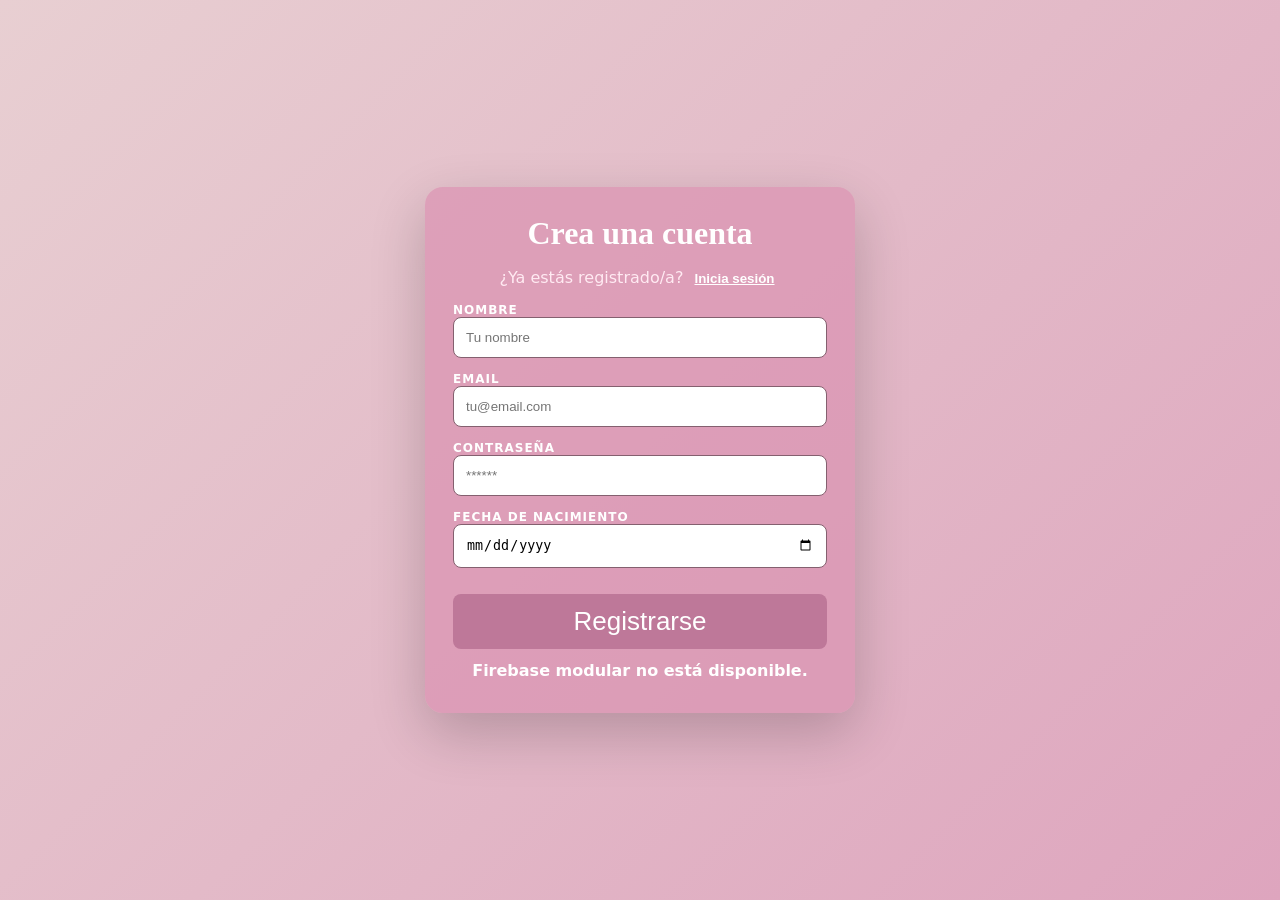
==== commit dd18bc6f: "Configura registro Firebase modular y guardado en Firestore" ====
--- a/index (4).html
+++ b/index (4).html
@@ -778,7 +778,7 @@
     .auth-card label{display:block;font-weight:700;font-size:12px;letter-spacing:1px;margin:14px 0 6px;}
     .auth-card input{width:100%;padding:12px;border:1px solid #84606f;border-radius:8px;}
     .auth-card #toggleAuthMode{background:none;border:none;color:#fff;font-weight:700;cursor:pointer;text-decoration:underline;}
-    .auth-card #authSubmit{margin-top:20px;width:100%;padding:12px;border:none;border-radius:8px;background:#be7899;color:#fff;font-size:26px;cursor:pointer;}
+    .auth-card #registerBtn{margin-top:20px;width:100%;padding:12px;border:none;border-radius:8px;background:#be7899;color:#fff;font-size:26px;cursor:pointer;}
 
     .export-import-group{
       display:flex;
@@ -1736,15 +1736,15 @@
           <input id="authName" type="text" placeholder="Tu nombre">
         </label>
         <label>EMAIL
-          <input id="authEmail" type="email" placeholder="tu@email.com">
+          <input id="email" type="email" placeholder="tu@email.com">
         </label>
         <label>CONTRASEÑA
-          <input id="authPassword" type="password" placeholder="******">
+          <input id="password" type="password" placeholder="******">
         </label>
         <label>FECHA DE NACIMIENTO
-          <input id="authBirth" type="date">
+          <input id="birthdate" type="date">
         </label>
-        <button id="authSubmit" type="submit">Registrarse</button>
+        <button id="registerBtn" type="button">Registrarse</button>
       </form>
       <p id="authMessage" style="min-height:24px;margin:12px 0 0;color:#fff;font-weight:700"></p>
     </div>
@@ -1768,18 +1768,27 @@
     </div>
   </template>
 
-  <script src="https://www.gstatic.com/firebasejs/10.12.5/firebase-app-compat.js"></script>
-  <script src="https://www.gstatic.com/firebasejs/10.12.5/firebase-auth-compat.js"></script>
-  <script src="https://www.gstatic.com/firebasejs/10.12.5/firebase-firestore-compat.js"></script>
   <script type="module">
-    import { initializeApp as initializeModularApp, getApps as getModularApps, getApp as getModularApp } from 'https://www.gstatic.com/firebasejs/10.12.5/firebase-app.js';
-    import { getFirestore, doc, setDoc, serverTimestamp } from 'https://www.gstatic.com/firebasejs/10.12.5/firebase-firestore.js';
+    import { initializeApp, getApps, getApp } from 'https://www.gstatic.com/firebasejs/10.12.0/firebase-app.js';
+    import { getAuth, createUserWithEmailAndPassword, signInWithEmailAndPassword, updateProfile, onAuthStateChanged, signOut } from 'https://www.gstatic.com/firebasejs/10.12.0/firebase-auth.js';
+    import { getFirestore, setDoc, doc, serverTimestamp } from 'https://www.gstatic.com/firebasejs/10.12.0/firebase-firestore.js';
 
     window.modularFirestoreHelpers = {
+      getFirebaseApp(config){
+        return getApps().length ? getApp() : initializeApp(config);
+      },
+      getAuthInstance(config){
+        return getAuth(this.getFirebaseApp(config));
+      },
       getFirestoreDb(config){
-        const app = getModularApps().length ? getModularApp() : initializeModularApp(config);
+        const app = this.getFirebaseApp(config);
         return getFirestore(app);
       },
+      createUserWithEmailAndPassword,
+      signInWithEmailAndPassword,
+      updateProfile,
+      onAuthStateChanged,
+      signOut,
       doc,
       setDoc,
       serverTimestamp
@@ -1861,10 +1870,10 @@
 
     function getFirebaseAuthInstance(){
       if(firebaseAuth) return firebaseAuth;
-      if(typeof firebase === 'undefined') throw new Error('Firebase no está disponible.');
       if(!isFirebaseConfigured()) throw new Error('Configura FIREBASE_CONFIG con los datos de tu proyecto Firebase.');
-      if(!firebase.apps.length) firebase.initializeApp(FIREBASE_CONFIG);
-      firebaseAuth = firebase.auth();
+      const helpers = window.modularFirestoreHelpers;
+      if(!helpers) throw new Error('Firebase modular no está disponible.');
+      firebaseAuth = helpers.getAuthInstance(FIREBASE_CONFIG);
       return firebaseAuth;
     }
 
@@ -1882,7 +1891,8 @@
       const map = {
         'auth/email-already-in-use': 'Ese correo ya está registrado.',
         'auth/invalid-email': 'El correo no es válido.',
-        'auth/weak-password': 'La contraseña debe tener al menos 6 caracteres.',
+        'auth/missing-email': 'Falta completar algún campo obligatorio.',
+        'auth/weak-password': 'La contraseña es muy débil. Debe tener al menos 6 caracteres.',
         'auth/missing-password': 'Ingresa una contraseña.',
         'auth/invalid-credential': 'Correo o contraseña incorrectos.',
         'auth/wrong-password': 'Correo o contraseña incorrectos.',
@@ -1929,7 +1939,7 @@
       if(!skipFirebaseSignOut){
         try {
           const auth = getFirebaseAuthInstance();
-          if(auth.currentUser) await auth.signOut();
+          if(auth.currentUser){ const { signOut } = window.modularFirestoreHelpers; await signOut(auth); }
         } catch(_e){}
       }
       currentUser = null;
@@ -1945,47 +1955,48 @@
       qs('#authTitle').textContent = register ? 'Crea una cuenta' : 'Inicia sesión';
       qs('#authPrompt').textContent = register ? '¿Ya estás registrado/a?' : '¿Aún no tienes cuenta?';
       qs('#toggleAuthMode').textContent = register ? 'Inicia sesión' : 'Regístrate';
-      qs('#authSubmit').textContent = register ? 'Registrarse' : 'Entrar';
+      qs('#registerBtn').textContent = register ? 'Registrarse' : 'Entrar';
       qs('#authName').parentElement.style.display = register ? 'block' : 'none';
-      qs('#authBirth').parentElement.style.display = register ? 'block' : 'none';
+      qs('#birthdate').parentElement.style.display = register ? 'block' : 'none';
       qs('#authMessage').textContent = '';
     }
 
     async function submitAuth(event){
       event?.preventDefault();
       const name = qs('#authName').value.trim();
-      const email = qs('#authEmail').value.trim().toLowerCase();
-      const password = qs('#authPassword').value;
-      const birth = qs('#authBirth').value;
+      const email = qs('#email').value.trim().toLowerCase();
+      const password = qs('#password').value;
+      const birth = qs('#birthdate').value;
       const msg = qs('#authMessage');
-      const submitBtn = qs('#authSubmit');
-      if(!email || !password){ msg.textContent = 'Email y contraseña son obligatorios.'; return; }
+      const submitBtn = qs('#registerBtn');
+      if(!email || !password){ msg.textContent = 'Falta completar email y contraseña.'; return; }
       submitBtn.disabled = true;
       try {
         const auth = getFirebaseAuthInstance();
+        const { createUserWithEmailAndPassword, signInWithEmailAndPassword, updateProfile } = window.modularFirestoreHelpers;
         if(authMode === 'register'){
-          if(!name || !birth){ msg.textContent = 'Completa nombre y fecha de nacimiento.'; return; }
-          const credential = await auth.createUserWithEmailAndPassword(email, password);
+          if(!birth){ msg.textContent = 'Falta completar algún campo obligatorio.'; return; }
+          const credential = await createUserWithEmailAndPassword(auth, email, password);
           const firestoreDb = getFirebaseFirestoreDb();
           const { doc, setDoc, serverTimestamp } = window.modularFirestoreHelpers;
-          await setDoc(doc(firestoreDb, 'usuarios', credential.user.uid), {
-            email: credential.user.email,
-            nombre: name,
-            fechaNacimiento: birth,
+          await setDoc(doc(firestoreDb, 'users', credential.user.uid), {
+            email,
+            birthdate: birth,
             createdAt: serverTimestamp()
           });
           const firebaseUser = credential.user;
-          await firebaseUser.updateProfile({ displayName: name });
+          const profileName = name || email.split('@')[0];
+          await updateProfile(firebaseUser, { displayName: profileName });
           const user = upsertProfile({
             id: firebaseUser.uid,
-            name,
+            name: profileName,
             email: firebaseUser.email || email,
             birth
           });
           setSession(user);
           showWelcomeMessage(user, true);
         } else {
-          const credential = await auth.signInWithEmailAndPassword(email, password);
+          const credential = await signInWithEmailAndPassword(auth, email, password);
           const firebaseUser = credential.user;
           const existingProfile = getProfileByUid(firebaseUser.uid);
           const user = upsertProfile({
@@ -2026,10 +2037,11 @@
     function bootstrapAuth(){
       updateAuthMode();
       qs('#toggleAuthMode').addEventListener('click', ()=>{ authMode = authMode === 'register' ? 'login' : 'register'; updateAuthMode(); });
-      qs('#authForm').addEventListener('submit', submitAuth);
+      qs('#registerBtn').addEventListener('click', submitAuth);
       try {
         const auth = getFirebaseAuthInstance();
-        auth.onAuthStateChanged(user=>{ syncSessionFromFirebaseUser(user); });
+        const { onAuthStateChanged } = window.modularFirestoreHelpers;
+        onAuthStateChanged(auth, user=>{ syncSessionFromFirebaseUser(user); });
       } catch(error){
         console.error('Error de Firebase en bootstrapAuth:', error);
         qs('#authMessage').textContent = mapFirebaseError(error);
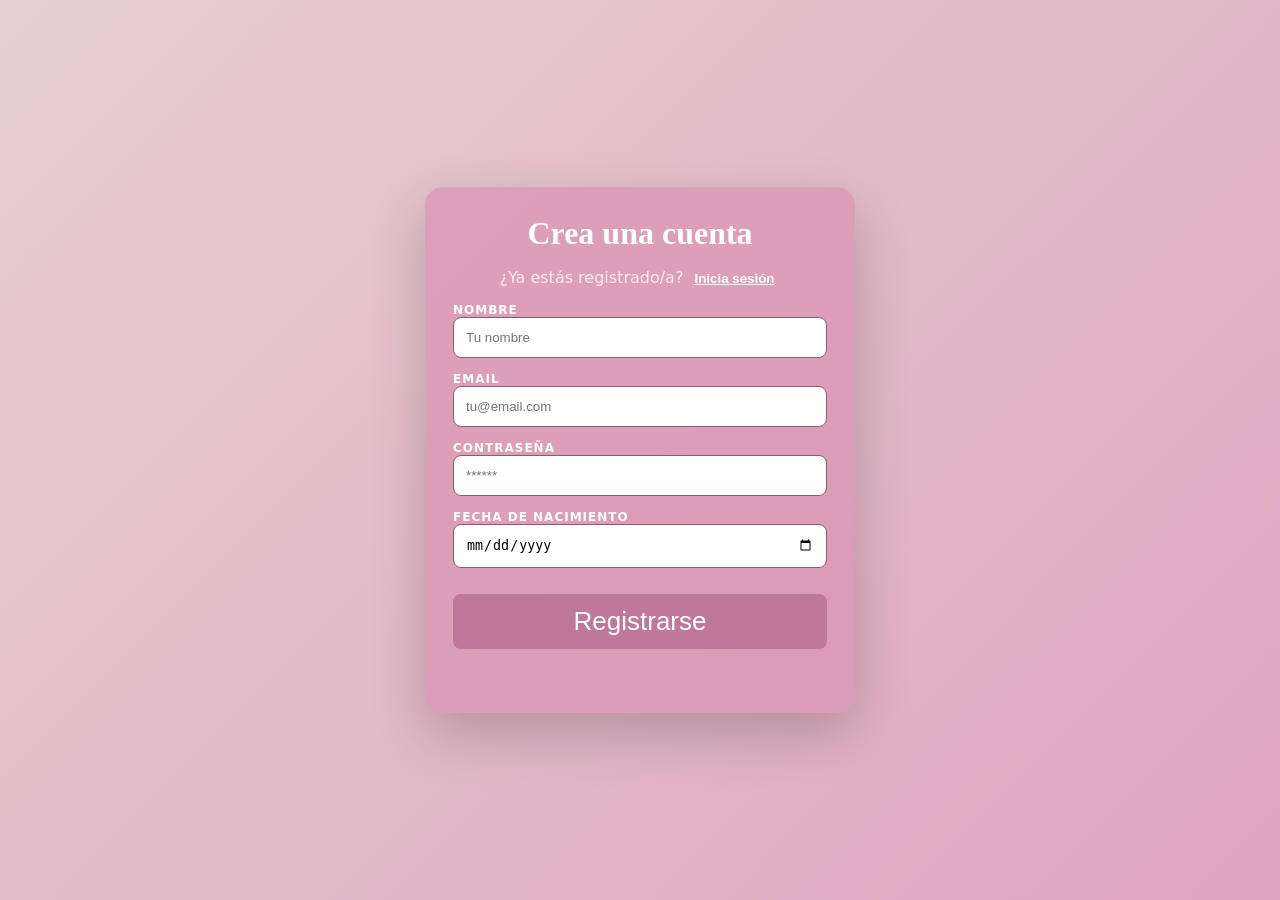
==== commit 6993b27a: "Refactor Firebase setup to pure modular SDK" ====
--- a/index (4).html
+++ b/index (4).html
@@ -1771,30 +1771,8 @@
   <script type="module">
     import { initializeApp, getApps, getApp } from 'https://www.gstatic.com/firebasejs/10.12.0/firebase-app.js';
     import { getAuth, createUserWithEmailAndPassword, signInWithEmailAndPassword, updateProfile, onAuthStateChanged, signOut } from 'https://www.gstatic.com/firebasejs/10.12.0/firebase-auth.js';
-    import { getFirestore, setDoc, doc, serverTimestamp } from 'https://www.gstatic.com/firebasejs/10.12.0/firebase-firestore.js';
-
-    window.modularFirestoreHelpers = {
-      getFirebaseApp(config){
-        return getApps().length ? getApp() : initializeApp(config);
-      },
-      getAuthInstance(config){
-        return getAuth(this.getFirebaseApp(config));
-      },
-      getFirestoreDb(config){
-        const app = this.getFirebaseApp(config);
-        return getFirestore(app);
-      },
-      createUserWithEmailAndPassword,
-      signInWithEmailAndPassword,
-      updateProfile,
-      onAuthStateChanged,
-      signOut,
-      doc,
-      setDoc,
-      serverTimestamp
-    };
-  </script>
-  <script>
+    import { getFirestore, setDoc, doc, serverTimestamp, collection, query, where, orderBy, onSnapshot, deleteDoc } from 'https://www.gstatic.com/firebasejs/10.12.0/firebase-firestore.js';
+
     /* ---------------------------
        Digital Notes 2026 - JS
        Todo en un solo archivo
@@ -1802,19 +1780,16 @@
     const STORAGE_KEY = 'digitalNotesData_v7';
     const ONBOARDING_KEY = 'digitalNotesOnboarding_v1';
     const CALENDAR_STABLE_KEY = 'digitalNotesCalendarStable_v1';
-    const AUTH_PROFILES_KEY = 'digitalNotesProfiles_v1';
-    const AUTH_SESSION_KEY = 'digitalNotesSession_v1';
     const FIREBASE_CONFIG = {
-      apiKey: "AIzaSyBAEHS9YLCj5HVLZ3Q3dN_Pax714tVA9gg",
-      authDomain: "digitalnotes-58622.firebaseapp.com",
-      projectId: "digitalnotes-58622",
-      storageBucket: "digitalnotes-58622.firebasestorage.app",
-      messagingSenderId: "292242926983",
-      appId: "1:292242926983:web:d24aa845b38e582dd23722",
-      measurementId: "G-5FC50PYB8Y"
+      apiKey: "AIzaSyB-9P1aSzryyeoQomZokdFScoDgl1GaIo4",
+      authDomain: "digitalnotes-c3bb7.firebaseapp.com",
+      projectId: "digitalnotes-c3bb7",
+      storageBucket: "digitalnotes-c3bb7.appspot.com",
+      messagingSenderId: "822613016150",
+      appId: "1:822613016150:web:6816e7d070396cf67cc5f7"
     };
     let state = { notebooks: [], notes: [], darkMode: false };
-    const uid = ()=>Date.now().toString(36)+Math.random().toString(36).slice(2,7);
+    const generateId = ()=>Date.now().toString(36)+Math.random().toString(36).slice(2,7);
     const qs = s => document.querySelector(s);
     const qsa = s => document.querySelectorAll(s);
 
@@ -1842,47 +1817,99 @@
     let currentUser = null;
     let firebaseAuth = null;
     let firebaseFirestoreDb = null;
+    let notesDocUnsubscribe = null;
+    let isApplyingRemoteState = false;
     let lastManualSavedSnapshot = '';
     let saveStatusTimer = null;
 
-    function readProfiles(){
-      try { return JSON.parse(localStorage.getItem(AUTH_PROFILES_KEY) || '[]'); } catch(_e){ return []; }
-    }
-    function writeProfiles(profiles){ localStorage.setItem(AUTH_PROFILES_KEY, JSON.stringify(profiles)); }
-    function getSession(){
-      try { return JSON.parse(localStorage.getItem(AUTH_SESSION_KEY) || 'null'); } catch(_e){ return null; }
-    }
-    function getProfileByUid(userId){
-      return readProfiles().find(profile=>profile.id===userId) || null;
-    }
-    function upsertProfile(profile){
-      const profiles = readProfiles();
-      const index = profiles.findIndex(item=>item.id===profile.id);
-      if(index >= 0) profiles[index] = { ...profiles[index], ...profile };
-      else profiles.push(profile);
-      writeProfiles(profiles);
-      return profile;
-    }
-
     function isFirebaseConfigured(){
       return !Object.values(FIREBASE_CONFIG).some(value=>!value || value.includes('REEMPLAZA_CON_TU'));
+    }
+
+    function getFirebaseAppInstance(){
+      return getApps().length ? getApp() : initializeApp(FIREBASE_CONFIG);
     }
 
     function getFirebaseAuthInstance(){
       if(firebaseAuth) return firebaseAuth;
       if(!isFirebaseConfigured()) throw new Error('Configura FIREBASE_CONFIG con los datos de tu proyecto Firebase.');
-      const helpers = window.modularFirestoreHelpers;
-      if(!helpers) throw new Error('Firebase modular no está disponible.');
-      firebaseAuth = helpers.getAuthInstance(FIREBASE_CONFIG);
+      firebaseAuth = getAuth(getFirebaseAppInstance());
       return firebaseAuth;
     }
 
     function getFirebaseFirestoreDb(){
       if(firebaseFirestoreDb) return firebaseFirestoreDb;
-      const helpers = window.modularFirestoreHelpers;
-      if(!helpers) throw new Error('Firestore modular no está disponible.');
-      firebaseFirestoreDb = helpers.getFirestoreDb(FIREBASE_CONFIG);
+      firebaseFirestoreDb = getFirestore(getFirebaseAppInstance());
       return firebaseFirestoreDb;
+    }
+
+    function getDefaultState(){
+      return {
+        notebooks:[{id:generateId(),name:'General',cover:null,coverColor:'#f08aba'}],
+        notes:[],
+        darkMode:false
+      };
+    }
+
+    function normalizeState(rawState = {}){
+      const nextState = {
+        notebooks: Array.isArray(rawState.notebooks) ? rawState.notebooks : [],
+        notes: Array.isArray(rawState.notes) ? rawState.notes : [],
+        darkMode: Boolean(rawState.darkMode)
+      };
+      if(nextState.notebooks.length === 0){
+        nextState.notebooks = [{id:generateId(),name:'General',cover:null,coverColor:'#f08aba'}];
+      }
+      nextState.notebooks = nextState.notebooks.map(nb=>({ coverColor:'#f08aba', ...nb }));
+      nextState.notes = nextState.notes.map(note=>({ created: note.created || note.updated || Date.now(), ...note }));
+      return nextState;
+    }
+
+    function stopNotesSync(){
+      if(typeof notesDocUnsubscribe === 'function'){
+        notesDocUnsubscribe();
+      }
+      notesDocUnsubscribe = null;
+    }
+
+    function applyState(nextState){
+      state = normalizeState(nextState);
+      if(state.darkMode) document.body.setAttribute('data-theme','dark');
+      else document.body.removeAttribute('data-theme');
+      renderNotebooks();
+      renderNotes();
+      refreshNotebookWorkspace();
+      populateEditorNotebook();
+    }
+
+    async function syncStateToFirestore(){
+      if(!currentUser || isApplyingRemoteState) return;
+      try {
+        const firestoreDb = getFirebaseFirestoreDb();
+        await setDoc(doc(firestoreDb, 'notes', currentUser.id), {
+          userId: currentUser.id,
+          notebooks: state.notebooks,
+          notes: state.notes,
+          darkMode: state.darkMode,
+          updatedAt: serverTimestamp()
+        }, { merge: true });
+      } catch(error){
+        console.error('Error guardando notas en Firestore:', error);
+      }
+    }
+
+    function startNotesSync(userId){
+      stopNotesSync();
+      const firestoreDb = getFirebaseFirestoreDb();
+      notesDocUnsubscribe = onSnapshot(doc(firestoreDb, 'notes', userId), snapshot=>{
+        const data = snapshot.data();
+        isApplyingRemoteState = true;
+        applyState(data ? data : getDefaultState());
+        localStorage.setItem(STORAGE_KEY, JSON.stringify(state));
+        isApplyingRemoteState = false;
+      }, error=>{
+        console.error('Error al sincronizar notas del usuario:', error);
+      });
     }
 
     function mapFirebaseError(error){
@@ -1904,13 +1931,20 @@
       return map[code] || customMessage;
     }
 
-    function setSession(user){
+    function applyAuthenticatedUser(firebaseUser){
+      const user = {
+        id: firebaseUser.uid,
+        name: firebaseUser.displayName || firebaseUser.email?.split('@')[0] || 'Usuario',
+        email: firebaseUser.email || '',
+        birth: ''
+      };
       currentUser = user;
-      localStorage.setItem(AUTH_SESSION_KEY, JSON.stringify(user));
       document.body.classList.remove('auth-locked');
       qs('#authOverlay').style.display = 'none';
       qs('.logo-text').textContent = `Digital Notes 2026 · ${user.name}`;
       updateSettingsPanel();
+      startNotesSync(user.id);
+      return user;
     }
 
     function getFirstName(name=''){
@@ -1934,20 +1968,16 @@
       }
       showToast(`Hola de vuelta ${firstName}`);
     }
+
     async function clearSession(options = {}){
-      const { skipFirebaseSignOut = false, silent = false } = options;
-      if(!skipFirebaseSignOut){
-        try {
-          const auth = getFirebaseAuthInstance();
-          if(auth.currentUser){ const { signOut } = window.modularFirestoreHelpers; await signOut(auth); }
-        } catch(_e){}
-      }
+      const { silent = false } = options;
+      stopNotesSync();
       currentUser = null;
-      localStorage.removeItem(AUTH_SESSION_KEY);
       document.body.classList.add('auth-locked');
       qs('#authOverlay').style.display = 'flex';
       if(!silent) showToast('Sesión cerrada');
       qs('.logo-text').textContent = 'Digital Notes 2026';
+      applyState(getDefaultState());
     }
 
     function updateAuthMode(){
@@ -1969,45 +1999,42 @@
       const birth = qs('#birthdate').value;
       const msg = qs('#authMessage');
       const submitBtn = qs('#registerBtn');
-      if(!email || !password){ msg.textContent = 'Falta completar email y contraseña.'; return; }
+
+      if(!email || !password){
+        msg.textContent = 'Falta completar email y contraseña.';
+        return;
+      }
+
       submitBtn.disabled = true;
       try {
         const auth = getFirebaseAuthInstance();
-        const { createUserWithEmailAndPassword, signInWithEmailAndPassword, updateProfile } = window.modularFirestoreHelpers;
+        const firestoreDb = getFirebaseFirestoreDb();
+
         if(authMode === 'register'){
-          if(!birth){ msg.textContent = 'Falta completar algún campo obligatorio.'; return; }
+          if(!birth){
+            msg.textContent = 'Falta completar algún campo obligatorio.';
+            return;
+          }
+
           const credential = await createUserWithEmailAndPassword(auth, email, password);
-          const firestoreDb = getFirebaseFirestoreDb();
-          const { doc, setDoc, serverTimestamp } = window.modularFirestoreHelpers;
-          await setDoc(doc(firestoreDb, 'users', credential.user.uid), {
-            email,
-            birthdate: birth,
-            createdAt: serverTimestamp()
-          });
           const firebaseUser = credential.user;
           const profileName = name || email.split('@')[0];
+
           await updateProfile(firebaseUser, { displayName: profileName });
-          const user = upsertProfile({
-            id: firebaseUser.uid,
-            name: profileName,
-            email: firebaseUser.email || email,
-            birth
-          });
-          setSession(user);
-          showWelcomeMessage(user, true);
+          await setDoc(doc(firestoreDb, 'users', firebaseUser.uid), {
+            uid: firebaseUser.uid,
+            email,
+            displayName: profileName,
+            birthdate: birth,
+            createdAt: serverTimestamp(),
+            updatedAt: serverTimestamp()
+          }, { merge: true });
+
+          showWelcomeMessage({ name: profileName }, true);
         } else {
-          const credential = await signInWithEmailAndPassword(auth, email, password);
-          const firebaseUser = credential.user;
-          const existingProfile = getProfileByUid(firebaseUser.uid);
-          const user = upsertProfile({
-            id: firebaseUser.uid,
-            name: firebaseUser.displayName || existingProfile?.name || email.split('@')[0],
-            email: firebaseUser.email || email,
-            birth: existingProfile?.birth || ''
-          });
-          setSession(user);
-          showWelcomeMessage(user, false);
+          await signInWithEmailAndPassword(auth, email, password);
         }
+
         msg.textContent = '';
       } catch(error){
         console.error('Error de Firebase en submitAuth:', error);
@@ -2020,33 +2047,26 @@
     async function syncSessionFromFirebaseUser(firebaseUser, options = {}){
       const { silent = true } = options;
       if(!firebaseUser){
-        if(currentUser) await clearSession({ skipFirebaseSignOut:true, silent:true });
+        if(currentUser) await clearSession({ silent:true });
         return;
       }
-      const existingProfile = getProfileByUid(firebaseUser.uid);
-      const user = upsertProfile({
-        id: firebaseUser.uid,
-        name: firebaseUser.displayName || existingProfile?.name || firebaseUser.email?.split('@')[0] || 'Usuario',
-        email: firebaseUser.email || existingProfile?.email || '',
-        birth: existingProfile?.birth || ''
-      });
-      setSession(user);
-      if(!silent) showWelcomeMessage(user, false);
-    }
-
-    function bootstrapAuth(){
+
+      const sessionUser = applyAuthenticatedUser(firebaseUser);
+      if(!silent) showWelcomeMessage(sessionUser, false);
+    }
+
+    async function bootstrapAuth(){
       updateAuthMode();
       qs('#toggleAuthMode').addEventListener('click', ()=>{ authMode = authMode === 'register' ? 'login' : 'register'; updateAuthMode(); });
       qs('#registerBtn').addEventListener('click', submitAuth);
+
       try {
         const auth = getFirebaseAuthInstance();
-        const { onAuthStateChanged } = window.modularFirestoreHelpers;
+
         onAuthStateChanged(auth, user=>{ syncSessionFromFirebaseUser(user); });
       } catch(error){
         console.error('Error de Firebase en bootstrapAuth:', error);
         qs('#authMessage').textContent = mapFirebaseError(error);
-        const session = getSession();
-        if(session){ setSession(session); showWelcomeMessage(session, false); }
       }
     }
 
@@ -2060,13 +2080,22 @@
     // --- Storage ---
     function loadState(){
       const raw = localStorage.getItem(STORAGE_KEY);
-      if(raw){ try { state = JSON.parse(raw); } catch(e){ state = {notebooks:[],notes:[], darkMode:false}; } }
-      if(!state.notebooks || state.notebooks.length===0){ state.notebooks = [{id:uid(),name:'General',cover:null}]; saveState(); }
-      if(!state.notes) state.notes = [];
-      state.notes = state.notes.map(note=>({created: note.created || note.updated || Date.now(), ...note}));
+      if(!raw){
+        state = getDefaultState();
+        return;
+      }
+      try {
+        state = normalizeState(JSON.parse(raw));
+      } catch(_e){
+        state = getDefaultState();
+      }
       if(state.darkMode) document.body.setAttribute('data-theme','dark');
     }
-    function saveState(){ localStorage.setItem(STORAGE_KEY, JSON.stringify(state)); }
+
+    function saveState(){
+      localStorage.setItem(STORAGE_KEY, JSON.stringify(state));
+      void syncStateToFirestore();
+    }
 
     // --- Dark mode ---
     function toggleDarkMode(){
@@ -2400,13 +2429,20 @@
         return;
       }
       animateSaveButton('Guardando...');
-      saveCurrentNote({shouldClose:false});
+      void saveCurrentNote({shouldClose:false});
       lastManualSavedSnapshot = snapshot;
       animateSaveButton('Guardado ✓');
     });
     qs('#calendarBtn').addEventListener('click', ()=>openCalendarModal());
     qs('#deleteNoteBtn').addEventListener('click', ()=>{
-      if(editingNote && confirm('¿Eliminar nota?')){ state.notes = state.notes.filter(n=>n.id!==editingNote.id); saveState(); renderNotes(); refreshNotebookWorkspace(); closeEditor(); }
+      if(editingNote && confirm('¿Eliminar nota?')){
+        const noteId = editingNote.id;
+        state.notes = state.notes.filter(n=>n.id!==noteId);
+        saveState();
+        renderNotes();
+        refreshNotebookWorkspace();
+        closeEditor();
+      }
     });
 
 
@@ -2527,11 +2563,11 @@
       if(!selectedCalendarDay) return alert('Selecciona una fecha');
       const formatted = selectedCalendarDay.toLocaleDateString(getLocaleTag(), { day:'2-digit', month:'long', year:'numeric' });
       insertHtmlAtCursor(`<p><strong>📅 ${formatted}</strong></p>`);
-      saveCurrentNote({shouldClose:false});
+      void saveCurrentNote({shouldClose:false});
       closeCalendarModal();
     });
 
-    function saveCurrentNote({shouldClose=false} = {}){
+    async function saveCurrentNote({shouldClose=false} = {}){
       const title = qs('#noteTitle').value;
       const content = qs('#editor').innerHTML;
       const notebook = qs('#editorNotebook').value || state.notebooks[0].id;
@@ -2541,11 +2577,11 @@
         editingNote.notebook=notebook;
         editingNote.updated=Date.now();
       } else {
-        const newNote = {id:uid(),title,content,notebook,updated:Date.now(), created:Date.now(), bgColor:null, textColor:null};
+        const newNote = {id:generateId(),title,content,notebook,updated:Date.now(), created:Date.now(), bgColor:null, textColor:null};
         state.notes.push(newNote);
         editingNote = newNote;
       }
-      saveState(); renderNotes(); refreshNotebookWorkspace();
+      await saveState(); renderNotes(); refreshNotebookWorkspace();
       if(shouldClose){ editingNote=null; closeEditor(); }
     }
 
@@ -2553,7 +2589,7 @@
       const editor = qs('#editor'); const titleEl = qs('#noteTitle');
       let timer; editor.oninput = titleEl.oninput = ()=>{
         clearTimeout(timer);
-        timer=setTimeout(()=>saveCurrentNote({shouldClose:false}),700);
+        timer=setTimeout(()=>void saveCurrentNote({shouldClose:false}),700);
       };
     }
 
@@ -2580,7 +2616,7 @@
       } else {
         const cover = qs('#nbCoverFile').files[0]? await fileToDataUrl(qs('#nbCoverFile').files[0]):null;
         const coverColor = qs('#nbCoverColor').value;
-        state.notebooks.push({id:uid(),name,cover,coverColor});
+        state.notebooks.push({id:generateId(),name,cover,coverColor});
       }
       saveState(); renderNotebooks(); qs('#overlayNotebook').style.display='none';
     });
@@ -2634,7 +2670,7 @@
       }
       // apply to editor background for visual feedback
       qs('#editor').style.background = bg;
-      saveCurrentNote({shouldClose:false});
+      void saveCurrentNote({shouldClose:false});
     });
 
     qs('#textColorTool').addEventListener('click', ()=>{
@@ -2644,7 +2680,7 @@
       const color = e.target.value;
       document.execCommand('foreColor', false, color);
       qs('#editor').focus();
-      saveCurrentNote({shouldClose:false});
+      void saveCurrentNote({shouldClose:false});
     });
 
     // Quick palette generation
@@ -2667,7 +2703,7 @@
       // insert at caret position in contenteditable
       insertHtmlAtCursor(`<img src="${dataUrl}" class="note-img" style="width:70%;display:block;margin:8px 0;position:relative;left:0px;top:0px;" />`);
       // autosave will pick up changes
-      saveCurrentNote({shouldClose:false});
+      void saveCurrentNote({shouldClose:false});
       e.target.value = '';
     });
 
@@ -2707,7 +2743,7 @@
       const size = step > 0 ? 5 : 2;
       document.execCommand('fontSize', false, size);
       qs('#editor').focus();
-      saveCurrentNote({shouldClose:false});
+      void saveCurrentNote({shouldClose:false});
     }
 
     qs('#fontIncrease').addEventListener('click', ()=>changeSelectionFontSize(1));
@@ -2726,7 +2762,7 @@
         sw.addEventListener('click', ()=>{
           qs('#editor').style.background = color;
           if(editingNote) editingNote.bgColor = color;
-          saveCurrentNote({shouldClose:false});
+          void saveCurrentNote({shouldClose:false});
         });
         wrap.appendChild(sw);
       });
@@ -2767,7 +2803,7 @@
       btn.addEventListener('click', ()=>{
         const src = btn.dataset.template;
         insertAssetBlock({ src, label:'Plantilla en la nota', width:'96%' , template:true });
-        saveCurrentNote({shouldClose:false});
+        void saveCurrentNote({shouldClose:false});
         setTemplateSession(false);
       });
     });
@@ -2824,7 +2860,7 @@
     qs('#saveDrawingBtn').addEventListener('click', ()=>{
       const dataUrl = drawCanvas.toDataURL('image/png');
       insertAssetBlock({ src:dataUrl, label:'Dibujo en la nota', width:'90%' });
-      saveCurrentNote({shouldClose:false});
+      void saveCurrentNote({shouldClose:false});
     });
 
     const drawFullscreenOverlay = qs('#drawFullscreenOverlay');
@@ -2908,7 +2944,7 @@
     qs('#drawFsSave').addEventListener('click', ()=>{
       const dataUrl = drawFsCanvas.toDataURL('image/png');
       insertAssetBlock({ src:dataUrl, label:'Dibujo en pantalla completa', width:'95%' });
-      saveCurrentNote({shouldClose:false});
+      void saveCurrentNote({shouldClose:false});
       closeFullscreenDraw();
     });
 
@@ -2991,7 +3027,7 @@
         composedCtx.drawImage(templateCanvas, 0, 0, composedCanvas.width, composedCanvas.height);
         const dataUrl = composedCanvas.toDataURL('image/png');
         insertAssetBlock({ src:dataUrl, label:'Plantilla en la nota', width:'96%' , template:true });
-        saveCurrentNote({shouldClose:false});
+        void saveCurrentNote({shouldClose:false});
         overlayTemplateEditor.style.display = 'none';
       };
       baseImage.src = selectedTemplate;
@@ -3030,7 +3066,7 @@
     qs('#emojiSelect').addEventListener('change', (e)=>{
       if(!e.target.value) return;
       insertHtmlAtCursor(`${e.target.value} `);
-      saveCurrentNote({shouldClose:false});
+      void saveCurrentNote({shouldClose:false});
       e.target.value = '';
     });
 
@@ -3042,7 +3078,7 @@
 
     qs('#insertChecklist').addEventListener('click', ()=>{
       insertHtmlAtCursor(`<div><label><input type="checkbox" /> Tarea</label></div>`);
-      saveCurrentNote({shouldClose:false});
+      void saveCurrentNote({shouldClose:false});
     });
 
     // --- Image controls ---
@@ -3100,7 +3136,7 @@
 
     qs('#editor').addEventListener('pointerup', ()=>{
       if(!dragImageState) return;
-      saveCurrentNote({shouldClose:false});
+      void saveCurrentNote({shouldClose:false});
       dragImageState = null;
     });
 
@@ -3112,7 +3148,7 @@
         } else {
           target.removeAttribute('checked');
         }
-        saveCurrentNote({shouldClose:false});
+        void saveCurrentNote({shouldClose:false});
       }
     });
 
@@ -3124,7 +3160,7 @@
         } else {
           target.removeAttribute('checked');
         }
-        saveCurrentNote({shouldClose:false});
+        void saveCurrentNote({shouldClose:false});
       }
     });
 
@@ -3151,19 +3187,19 @@
     imageSize.addEventListener('input', ()=>{
       if(!currentImage) return;
       currentImage.style.width = `${imageSize.value}%`;
-      saveCurrentNote({shouldClose:false});
+      void saveCurrentNote({shouldClose:false});
     });
 
     imageRotate.addEventListener('input', ()=>{
       if(!currentImage) return;
       currentImage.style.transform = `rotate(${imageRotate.value}deg)`;
-      saveCurrentNote({shouldClose:false});
+      void saveCurrentNote({shouldClose:false});
     });
 
     imageAlign.addEventListener('change', ()=>{
       if(!currentImage) return;
       applyImageAlign(imageAlign.value);
-      saveCurrentNote({shouldClose:false});
+      void saveCurrentNote({shouldClose:false});
     });
 
 
@@ -3172,7 +3208,7 @@
       const pinned = currentImage.dataset.pinned === 'true';
       currentImage.dataset.pinned = pinned ? 'false' : 'true';
       pinImageBtn.textContent = pinned ? 'Fijar imagen' : 'Desfijar imagen';
-      saveCurrentNote({shouldClose:false});
+      void saveCurrentNote({shouldClose:false});
     });
 
     qs('#removeImageBtn').addEventListener('click', ()=>{
@@ -3180,7 +3216,7 @@
       currentImage.remove();
       currentImage = null;
       imageControls.style.display = 'none';
-      saveCurrentNote({shouldClose:false});
+      void saveCurrentNote({shouldClose:false});
     });
 
 
@@ -3205,7 +3241,13 @@
     qs('#closeSettingsBtn').addEventListener('click', ()=>qs('#overlaySettings').style.display='none');
     qs('#logoutBtn').addEventListener('click', async ()=>{
       qs('#overlaySettings').style.display='none';
-      await clearSession();
+      try {
+        const auth = getFirebaseAuthInstance();
+        await signOut(auth);
+      } catch(error){
+        console.error('Error al cerrar sesión en Firebase Auth:', error);
+        showToast('No se pudo cerrar la sesión. Intenta nuevamente.');
+      }
     });
 
     // --- Utility: close overlays when clicking outside modal content ---
@@ -3239,9 +3281,9 @@
     }
 
     // --- Init ---
-    function init(){
+    async function init(){
       loadState();
-      state.notebooks = state.notebooks.map(nb=>({coverColor:'#f08aba', ...nb}));
+      console.info(`Firebase project conectado: ${FIREBASE_CONFIG.projectId}`);
       renderNotebooks();
       renderNotes();
       renderTemplateGallery();
@@ -3250,13 +3292,13 @@
       populateEditorNotebook();
       renderCompactPalette();
       maybeShowOnboarding();
-      bootstrapAuth();
+      await bootstrapAuth();
 
       qsa('button, .btn, .toolbar button, .icon-btn').forEach(el=>{
         el.addEventListener('click', ()=>animateTap(el));
       });
     }
-    init();
+    void init();
 
     // Expose some functions for console debugging (optional)
     window._dn = { state, saveState, renderNotes, renderNotebooks };
